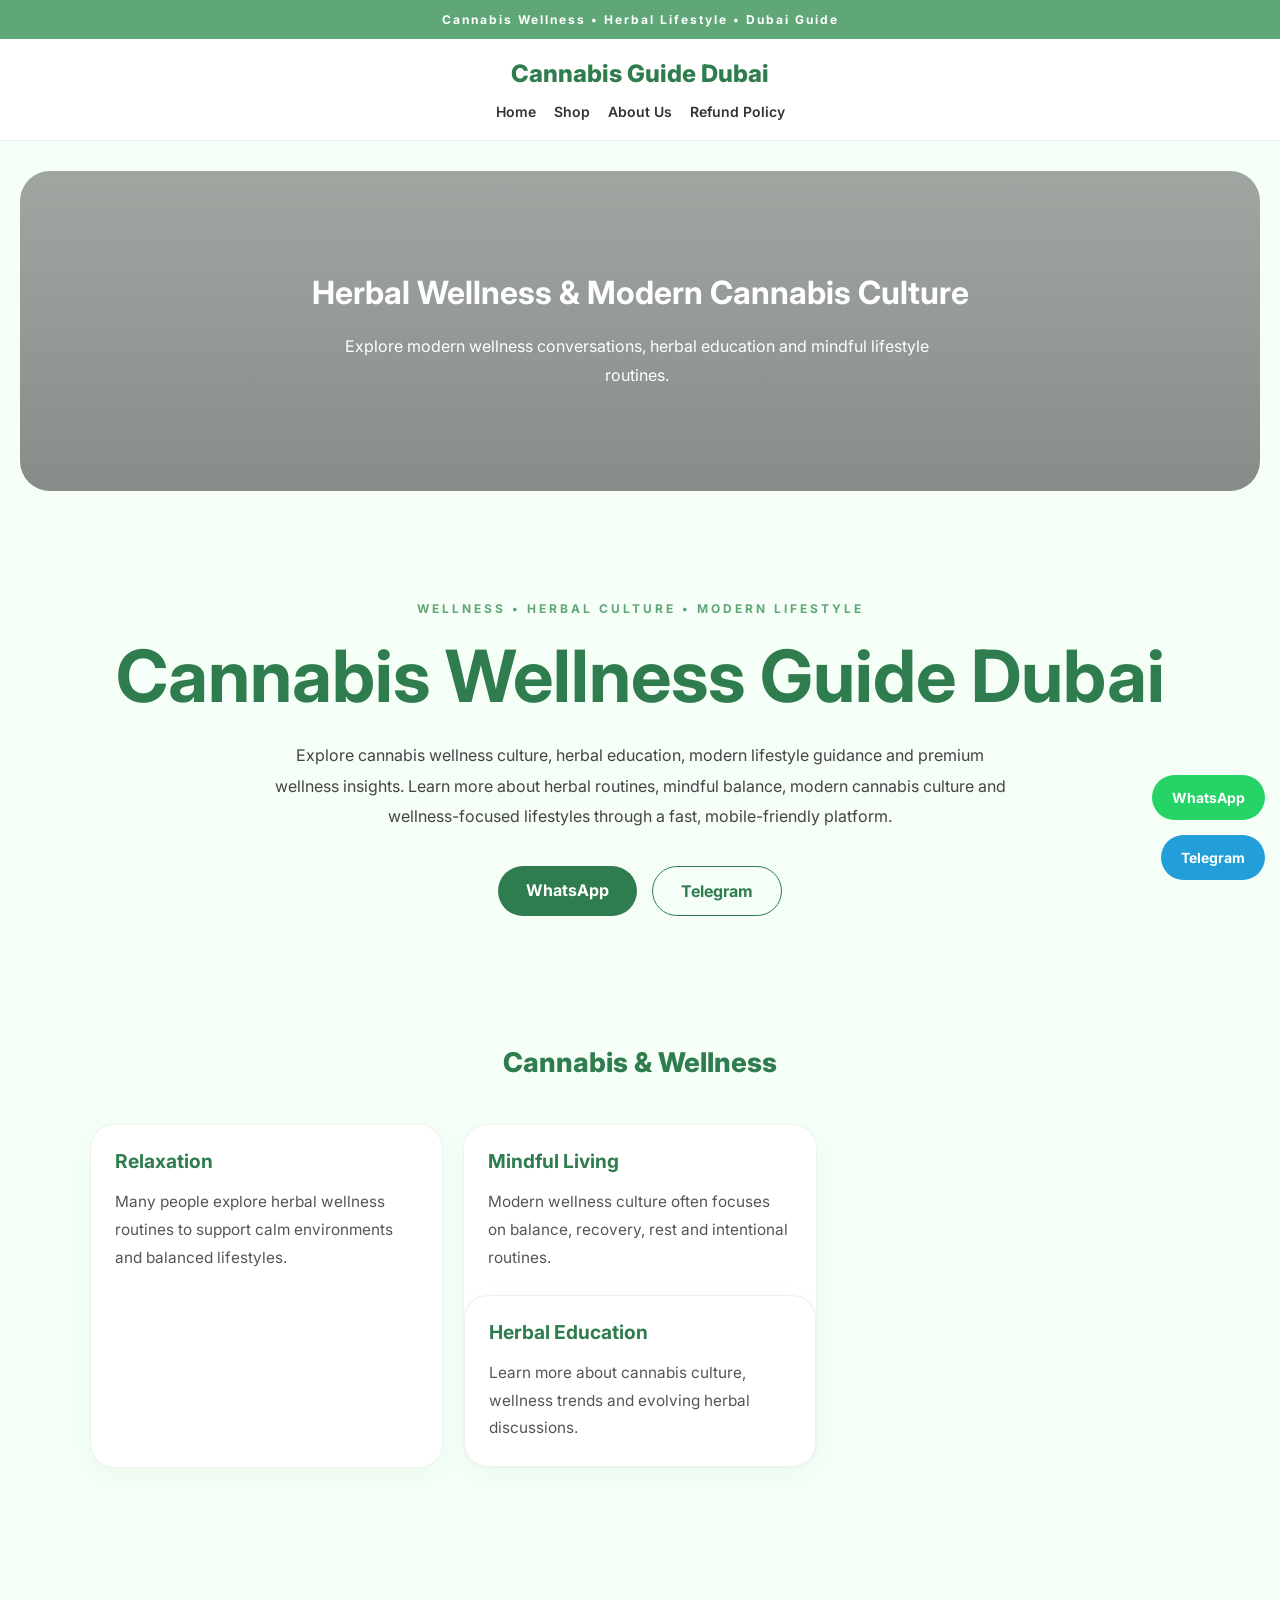
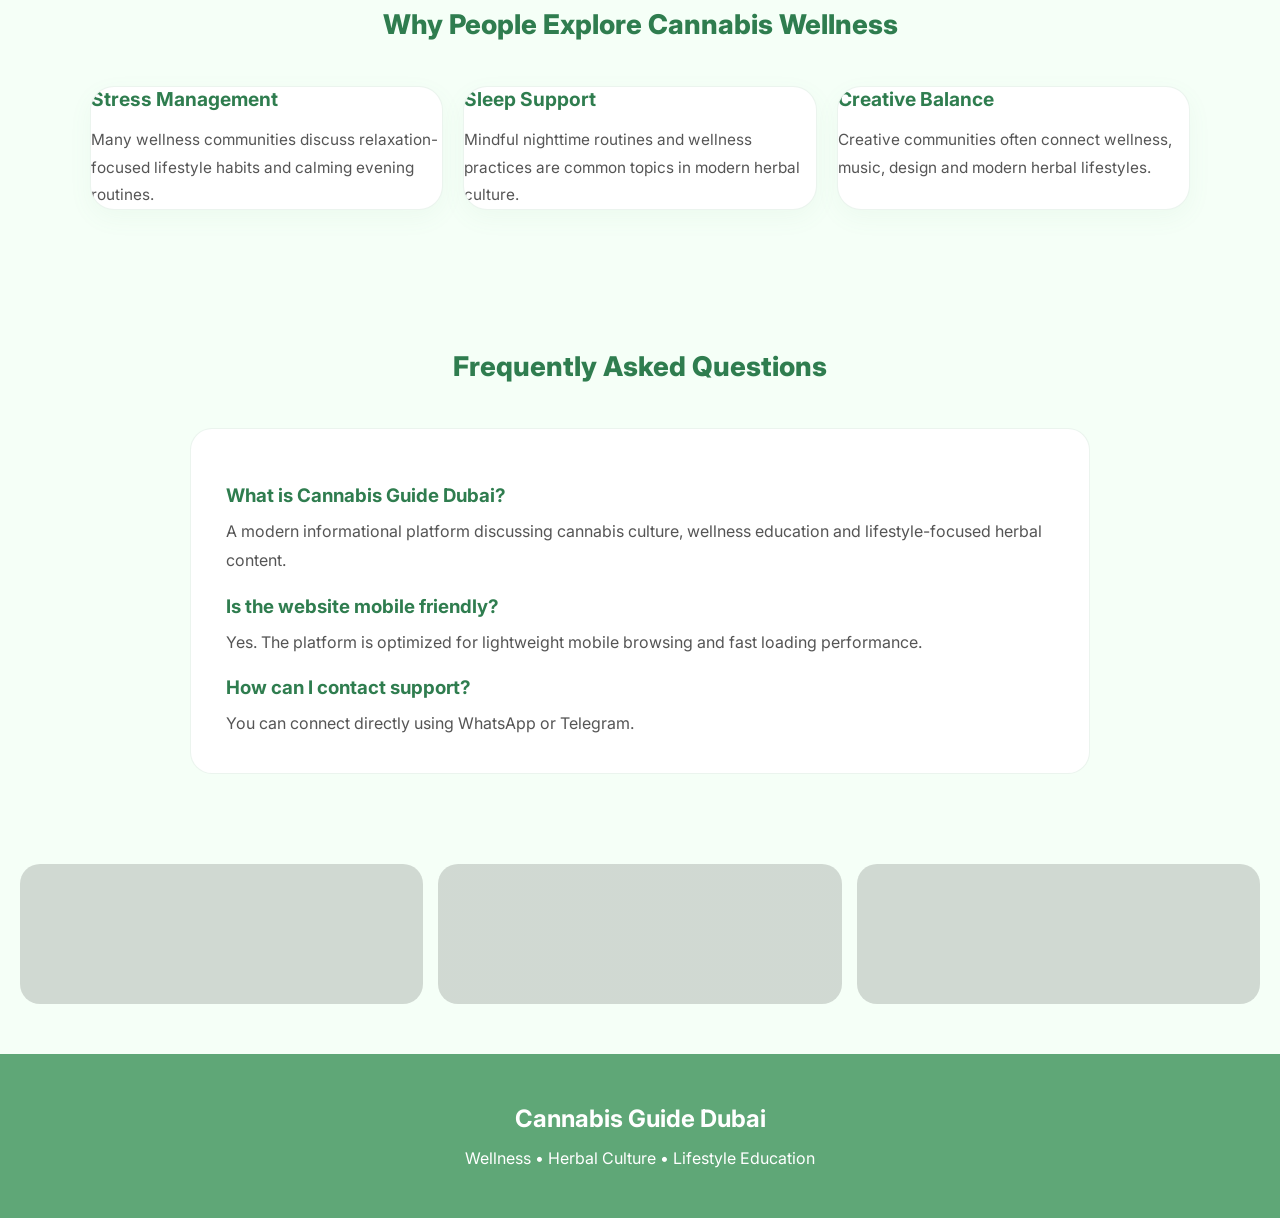
==== index.html @ 2d3cd924 "Update index.html" ====
<!DOCTYPE html>
<html lang="en">
<head>

<meta charset="UTF-8"/>
<meta name="viewport" content="width=device-width, initial-scale=1.0"/>

<title>Cannabis Guide Dubai</title>

<link rel="stylesheet" href="style.css"/>

<link rel="preconnect" href="https://fonts.googleapis.com">
<link rel="preconnect" href="https://fonts.gstatic.com" crossorigin>

<link href="https://fonts.googleapis.com/css2?family=Inter:wght@300;400;500;600;700;800&display=swap" rel="stylesheet">

</head>

<body>

<!-- TOPBAR -->

<div class="topbar">

Cannabis Wellness • Herbal Lifestyle • Dubai Guide

</div>

<!-- NAVBAR -->

<header class="navbar">

<div class="logo">

Cannabis Guide Dubai

</div>

<nav>

<a href="index.html">Home</a>
<a href="shop.html">Shop</a>
<a href="about.html">About Us</a>
<a href="refund-policy.html">Refund Policy</a>

</nav>

</header>
<section class="image-banner">

  <div class="image-overlay">

    <h2>

      Herbal Wellness & Modern Cannabis Culture

    </h2>

    <p>

      Explore modern wellness conversations,
      herbal education and mindful lifestyle routines.

    </p>

  </div>

</section>
<!-- HERO -->

<section class="hero">

<div class="hero-content">

<p class="mini-title">

WELLNESS • HERBAL CULTURE • MODERN LIFESTYLE

</p>

<h1>

Cannabis Wellness Guide Dubai

</h1>

<p class="hero-description">

Explore cannabis wellness culture, herbal education,
modern lifestyle guidance and premium wellness insights.

Learn more about herbal routines, mindful balance,
modern cannabis culture and wellness-focused lifestyles
through a fast, mobile-friendly platform.

</p>

<div class="hero-buttons">

<a href="https://wa.me/923358752152"
target="_blank"
class="primary-btn">

WhatsApp

</a>

<a href="https://t.me/Jonnyshot"
target="_blank"
class="secondary-btn">

Telegram

</a>

</div>

</div>

</section>

<!-- WELLNESS SECTION -->

<section>

<div class="section-title">

Cannabis & Wellness

</div>

<div class="card-grid">

<div class="info-card">

  <div class="card-image"></div>

  <div class="info-card-content">

    <h3>Relaxation</h3>

    <p>
      Many people explore herbal wellness routines
      to support calm environments and balanced lifestyles.
    </p>

  </div>

</div>

<div class="info-card">
  
  <div class="card-image"></div>

  <div class="info-card-content">
    
   <h3>Mindful Living</h3>

<p>

Modern wellness culture often focuses on balance,
recovery, rest and intentional routines.

</p>

</div>

<div class="info-card">
  
  <div class="card-image"></div>

  <div class="info-card-content">
    
<h3>Herbal Education</h3>

<p>

Learn more about cannabis culture,
wellness trends and evolving herbal discussions.

</p>

</div>

</div>

</section>

<!-- BENEFITS -->

<section>

<div class="section-title">

Why People Explore Cannabis Wellness

</div>

<div class="card-grid">

<div class="info-card">

<h3>Stress Management</h3>

<p>

Many wellness communities discuss relaxation-focused
lifestyle habits and calming evening routines.

</p>

</div>

<div class="info-card">

<h3>Sleep Support</h3>

<p>

Mindful nighttime routines and wellness practices
are common topics in modern herbal culture.

</p>

</div>

<div class="info-card">

<h3>Creative Balance</h3>

<p>

Creative communities often connect wellness,
music, design and modern herbal lifestyles.

</p>

</div>

</div>

</section>

<!-- FAQ -->

<section>

<div class="section-title">

Frequently Asked Questions

</div>

<div class="faq-box">

<h3>What is Cannabis Guide Dubai?</h3>

<p>

A modern informational platform discussing cannabis culture,
wellness education and lifestyle-focused herbal content.

</p>

<h3>Is the website mobile friendly?</h3>

<p>

Yes. The platform is optimized for lightweight mobile browsing
and fast loading performance.

</p>

<h3>How can I contact support?</h3>

<p>

You can connect directly using WhatsApp or Telegram.

</p>

</div>

</section>
  
<section class="mini-gallery">

  <div class="gallery-img"></div>

  <div class="gallery-img"></div>

  <div class="gallery-img"></div>

</section>
  
<!-- FOOTER -->

<footer>

<h2>

Cannabis Guide Dubai

</h2>

<p>

Wellness • Herbal Culture • Lifestyle Education

</p>

</footer>

<!-- FLOATING BUTTONS -->

<a href="https://wa.me/92338752152"
target="_blank"
class="floating-btn whatsapp-float">

WhatsApp

</a>

<a href="https://t.me/Jonnyshot"
target="_blank"
class="floating-btn telegram-float">

Telegram

</a>

<script src="script.js"></script>

</body>
</html>
---- style.css ----
*{
margin:0;
padding:0;
box-sizing:border-box;
}

body{
background:#f5fff7;
color:#1e1e1e;
font-family:'Inter',sans-serif;
overflow-x:hidden;
}

html{
scroll-behavior:smooth;
}

.topbar{
text-align:center;
padding:12px;
background:#5fa777;
color:#fff;
font-size:12px;
font-weight:700;
letter-spacing:2px;
}

.navbar{
width:100%;
display:flex;
flex-direction:column;
justify-content:center;
align-items:center;
gap:15px;
padding:20px;
background:#ffffffee;
position:sticky;
top:0;
z-index:999;
backdrop-filter:blur(10px);
border-bottom:1px solid rgba(95,167,119,0.15);
}

.logo{
font-size:1.5rem;
font-weight:800;
color:#2f7d4f;
}

nav{
display:flex;
gap:18px;
flex-wrap:wrap;
justify-content:center;
}

nav a{
text-decoration:none;
color:#333;
font-size:14px;
font-weight:600;
}

.hero{
padding:80px 20px 60px;
text-align:center;
background:
linear-gradient(rgba(245,255,247,0.85),rgba(245,255,247,0.92)),
url('https://images.unsplash.com/photo-1603909223429-69bb7101f420?q=80&w=1200&auto=format&fit=crop')
  center/cover no-repeat;
}

.mini-title{
color:#5fa777;
font-size:12px;
letter-spacing:3px;
margin-bottom:20px;
font-weight:700;
}

.hero h1{
font-size:3rem;
line-height:1.1;
margin-bottom:25px;
color:#2f7d4f;
}

.hero-description{
max-width:750px;
margin:auto;
line-height:1.9;
font-size:1rem;
color:#444;
margin-bottom:35px;
}

.hero-buttons{
display:flex;
justify-content:center;
gap:15px;
flex-wrap:wrap;
}

.primary-btn{
background:#2f7d4f;
color:#fff;
padding:14px 28px;
border-radius:50px;
text-decoration:none;
font-weight:700;
}

.secondary-btn{
border:1px solid #2f7d4f;
color:#2f7d4f;
padding:14px 28px;
border-radius:50px;
text-decoration:none;
font-weight:700;
}

section{
padding:70px 20px;
}

.section-title{
text-align:center;
font-size:1.7rem;
margin-bottom:45px;
color:#2f7d4f;
font-weight:800;
}

.card-grid{
display:grid;
grid-template-columns:1fr;
gap:20px;
max-width:1100px;
margin:auto;
}

.info-card{

  background:#fff;

  border-radius:24px;

  overflow:hidden;

  border:1px solid rgba(95,167,119,0.12);

  box-shadow:
    0 8px 25px rgba(95,167,119,0.06);

  display:flex;

  flex-direction:column;

  height:100%;

}.info-card-content{

  padding:24px;

  display:flex;

  flex-direction:column;

  flex:1;

}

.info-card h3{

  margin-bottom:14px;

  color:#2f7d4f;

  font-size:1.2rem;

  line-height:1.3;

}

.info-card p{

  line-height:1.8;

  color:#555;

  font-size:0.96rem;

}

}

.info-card h3{
margin-bottom:15px;
color:#2f7d4f;
}

.info-card p{
line-height:1.8;
color:#555;
}

.faq-box{
max-width:900px;
margin:auto;
background:#fff;
padding:35px;
border-radius:22px;
border:1px solid rgba(95,167,119,0.12);
}

.faq-box h3{
margin-top:20px;
margin-bottom:10px;
color:#2f7d4f;
}

.faq-box p{
line-height:1.8;
color:#555;
}

.page-section{
padding:80px 20px;
max-width:900px;
margin:auto;
}

.page-section h1{
margin-bottom:30px;
color:#2f7d4f;
}

.page-section p{
line-height:1.9;
color:#444;
}

footer{
text-align:center;
padding:50px 20px;
background:#5fa777;
margin-top:30px;
}

footer h2{
color:#fff;
margin-bottom:15px;
}

footer p{
color:#fff;
}

.floating-btn{
position:fixed;
right:15px;
padding:14px 20px;
border-radius:50px;
text-decoration:none;
font-weight:700;
color:#fff;
z-index:9999;
font-size:14px;
}

.whatsapp-float{
bottom:80px;
background:#25D366;
}

.telegram-float{
bottom:20px;
background:#229ED9;
}

@media(min-width:768px){

  .card-grid{

    grid-template-columns:
    repeat(3,minmax(0,1fr));

  }

  .hero h1{

    font-size:4.5rem;

  }


}.image-banner{

  height:320px;

  margin:30px 20px;

  border-radius:30px;

  overflow:hidden;

  display:flex;

  justify-content:center;

  align-items:center;

  text-align:center;

  background:
    linear-gradient(rgba(0,0,0,0.35),rgba(0,0,0,0.45)),
    url('https://images.unsplash.com/photo-1603909594094-6d1d4f5f7e4a?q=80&w=1400&auto=format&fit=crop')
    center/cover no-repeat;

}

.image-overlay{

  padding:30px;

  color:#fff;

}

.image-overlay h2{

  font-size:2rem;

  margin-bottom:20px;

}

.image-overlay p{

  max-width:650px;

  line-height:1.8;

.card-image{

  height:190px;

  width:100%;

  background:
    linear-gradient(rgba(0,0,0,0.1),rgba(0,0,0,0.15)),
    url('https://images.unsplash.com/photo-1603985529862-9d7d8f2f2c74?q=80&w=1200&auto=format&fit=crop')
    center center/cover no-repeat;

}

}.mini-gallery{

  display:grid;

  grid-template-columns:1fr 1fr 1fr;

  gap:15px;

  padding:20px;

}

.gallery-img{

  height:140px;

  border-radius:20px;

  background:
    linear-gradient(rgba(0,0,0,0.15),rgba(0,0,0,0.15)),
    url('https://images.unsplash.com/photo-1603909223429-69bb7101f420?q=80&w=1200&auto=format&fit=crop')
    center/cover no-repeat;

}
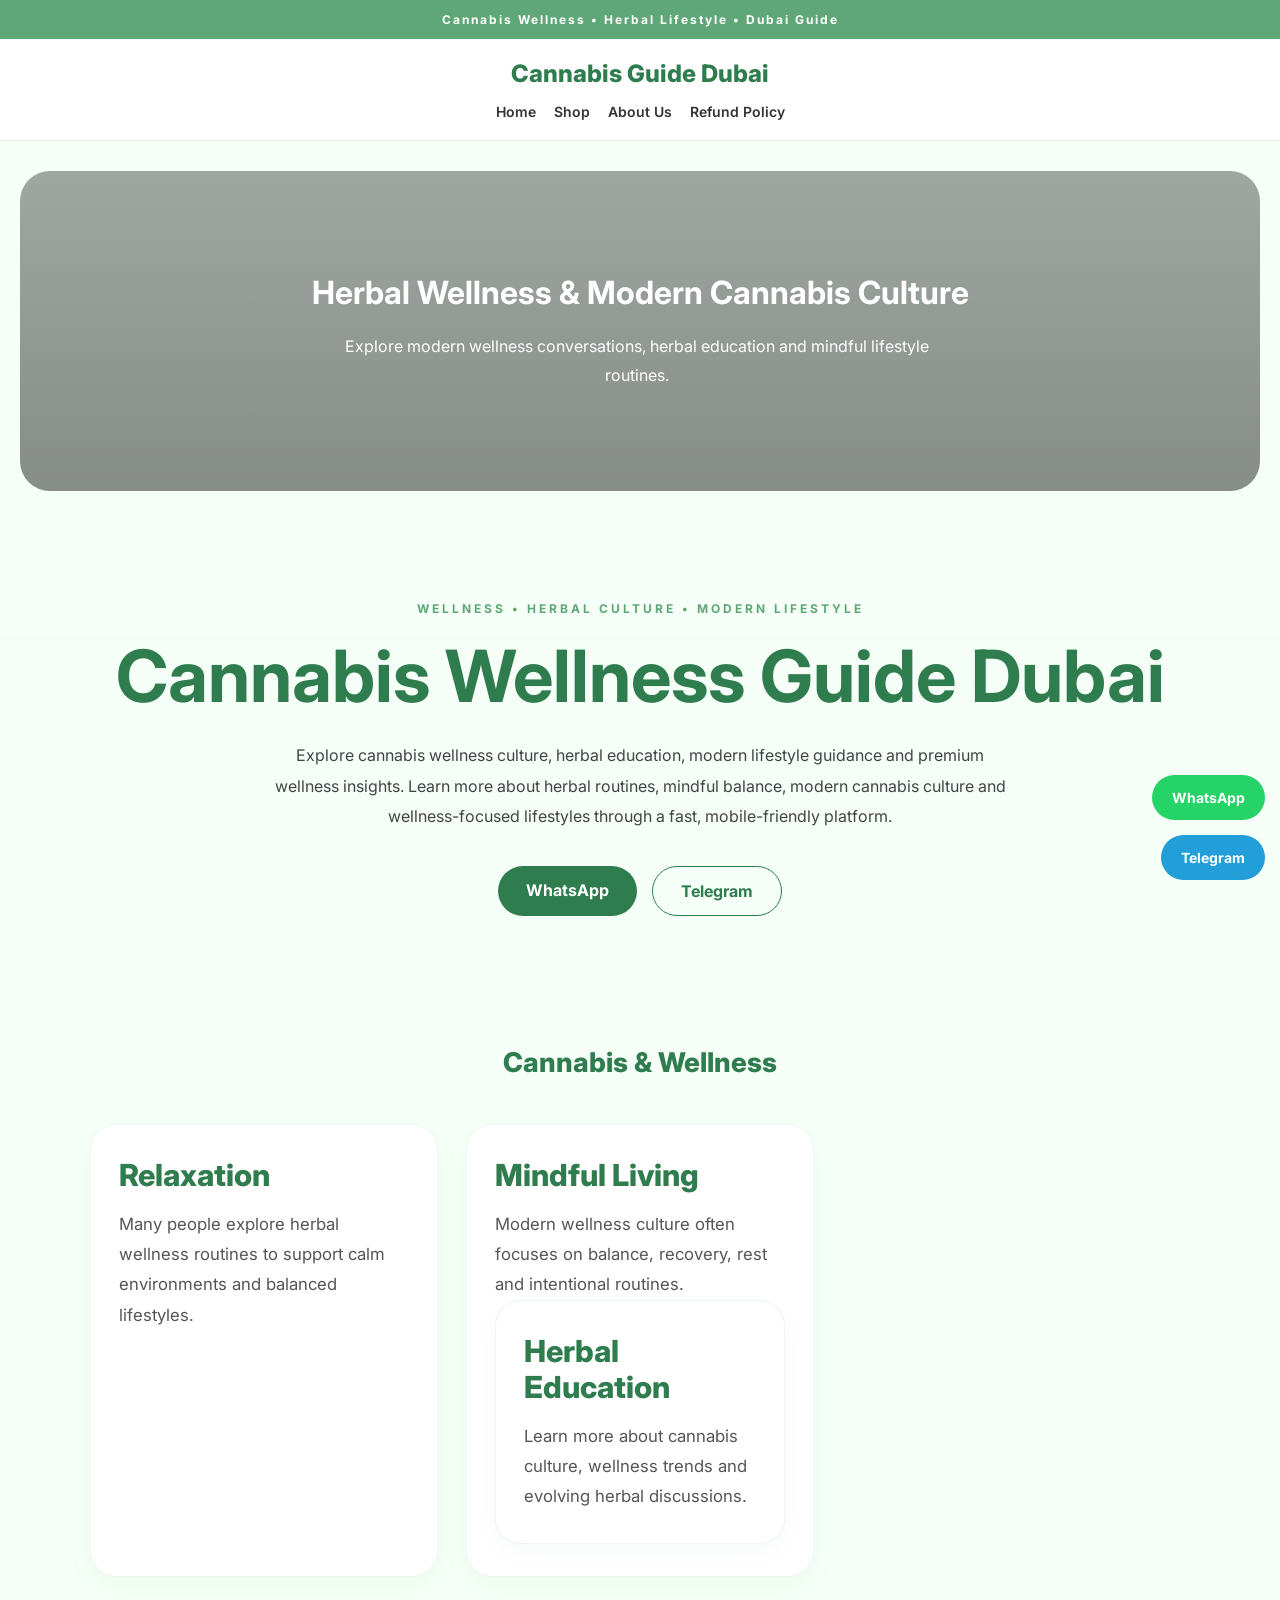
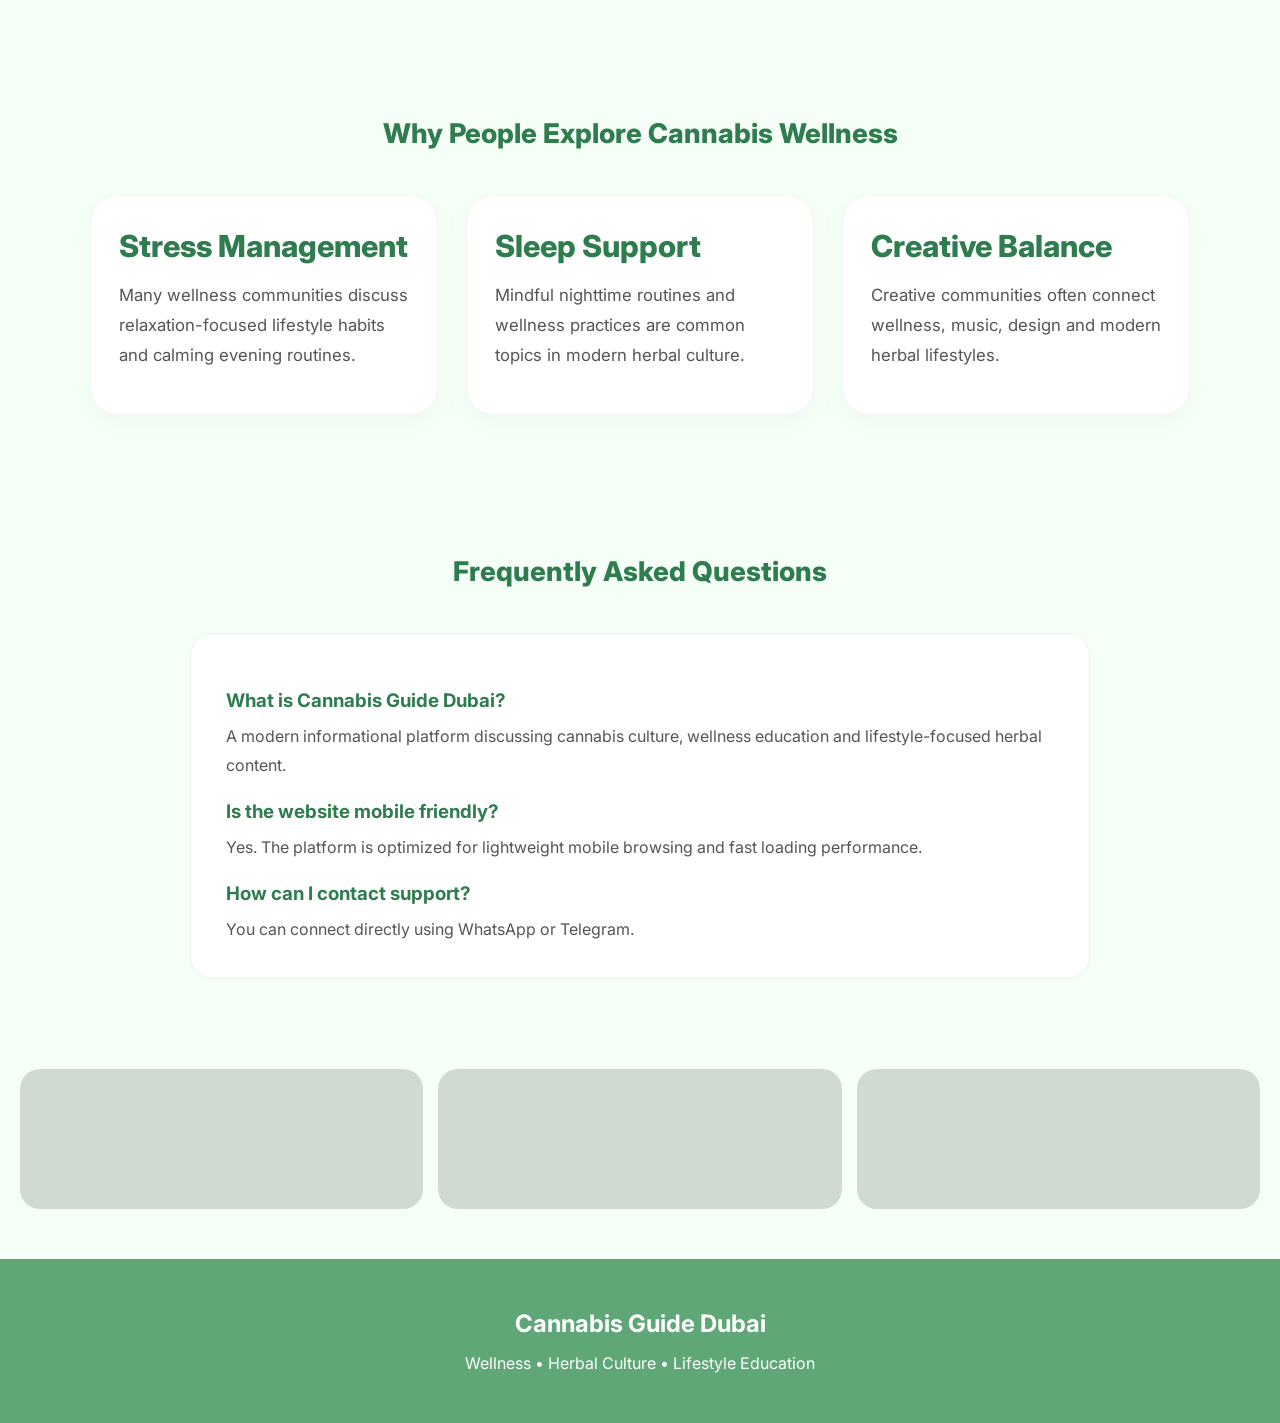
==== commit c3e5dac3: "Update index.html" ====
--- a/index.html
+++ b/index.html
@@ -158,8 +158,8 @@
 
 <p>
 
-Modern wellness culture often focuses on balance,
-recovery, rest and intentional routines.
+     Modern wellness culture often focuses on balance,
+     recovery, rest and intentional routines.
 
 </p>
 
@@ -171,12 +171,12 @@
 
   <div class="info-card-content">
     
-<h3>Herbal Education</h3>
-
-<p>
-
-Learn more about cannabis culture,
-wellness trends and evolving herbal discussions.
+   <h3>Herbal Education</h3>
+
+<p>
+
+     Learn more about cannabis culture,
+     wellness trends and evolving herbal discussions.
 
 </p>
 
@@ -313,7 +313,7 @@
 
 <!-- FLOATING BUTTONS -->
 
-<a href="https://wa.me/92338752152"
+<a href="https://wa.me/923358752152"
 target="_blank"
 class="floating-btn whatsapp-float">
 
--- a/style.css
+++ b/style.css
@@ -132,65 +132,63 @@
 }
 
 .card-grid{
-display:grid;
-grid-template-columns:1fr;
-gap:20px;
-max-width:1100px;
-margin:auto;
+
+  display:grid;
+
+  gap:28px;
+
+  max-width:1100px;
+
+  margin:auto;
+
 }
 
 .info-card{
 
-  background:#fff;
-
-  border-radius:24px;
+  background:#ffffff;
+
+  border-radius:26px;
+
+  border:1px solid rgba(95,167,119,0.10);
+
+  box-shadow:
+    0 8px 24px rgba(95,167,119,0.05);
 
   overflow:hidden;
 
-  border:1px solid rgba(95,167,119,0.12);
-
-  box-shadow:
-    0 8px 25px rgba(95,167,119,0.06);
+  padding:32px 28px;
 
   display:flex;
 
   flex-direction:column;
 
-  height:100%;
-
-}.info-card-content{
-
-  padding:24px;
-
-  display:flex;
-
-  flex-direction:column;
-
-  flex:1;
-
+  justify-content:flex-start;
+  
+  min-height:220px;
+  
 }
 
 .info-card h3{
 
-  margin-bottom:14px;
-
   color:#2f7d4f;
 
-  font-size:1.2rem;
-
-  line-height:1.3;
+  font-size:1.9rem;
+
+  line-height:1.2;
+
+  margin-bottom:18px;
+
+  font-weight:800;
 
 }
 
 .info-card p{
 
+  color:#555;
+
   line-height:1.8;
 
-  color:#555;
-
-  font-size:0.96rem;
-
-}
+  font-size:1.05rem;
 
 }
 
@@ -377,4 +375,58 @@
     url('https://images.unsplash.com/photo-1603909223429-69bb7101f420?q=80&w=1200&auto=format&fit=crop')
     center/cover no-repeat;
 
-}
+}@media(max-width:768px){
+
+  .info-card{
+
+    padding:28px 24px;
+
+  }
+
+  .info-card h3{
+
+    font-size:1.55rem;
+
+  }
+
+  .info-card p{
+
+    font-size:1rem;
+
+  }
+
+}.shop-image{
+
+  height:220px;
+
+  width:100%;
+
+  border-radius:18px;
+
+  margin-bottom:22px;
+
+  background-size:cover;
+
+  background-position:center;
+
+}.flowers-img{
+
+  background-image:
+  url('assets/products/flowers.jpg');
+
+}.hashish-img{
+
+  background-image:
+  url('assets/products/hashish.jpg');
+
+}.oils-img{
+
+  background-image:
+  url('assets/products/oils.jpg');
+
+}.vapes-img{
+
+  background-image:
+  url('assets/products/vapes.jpg');
+
+}
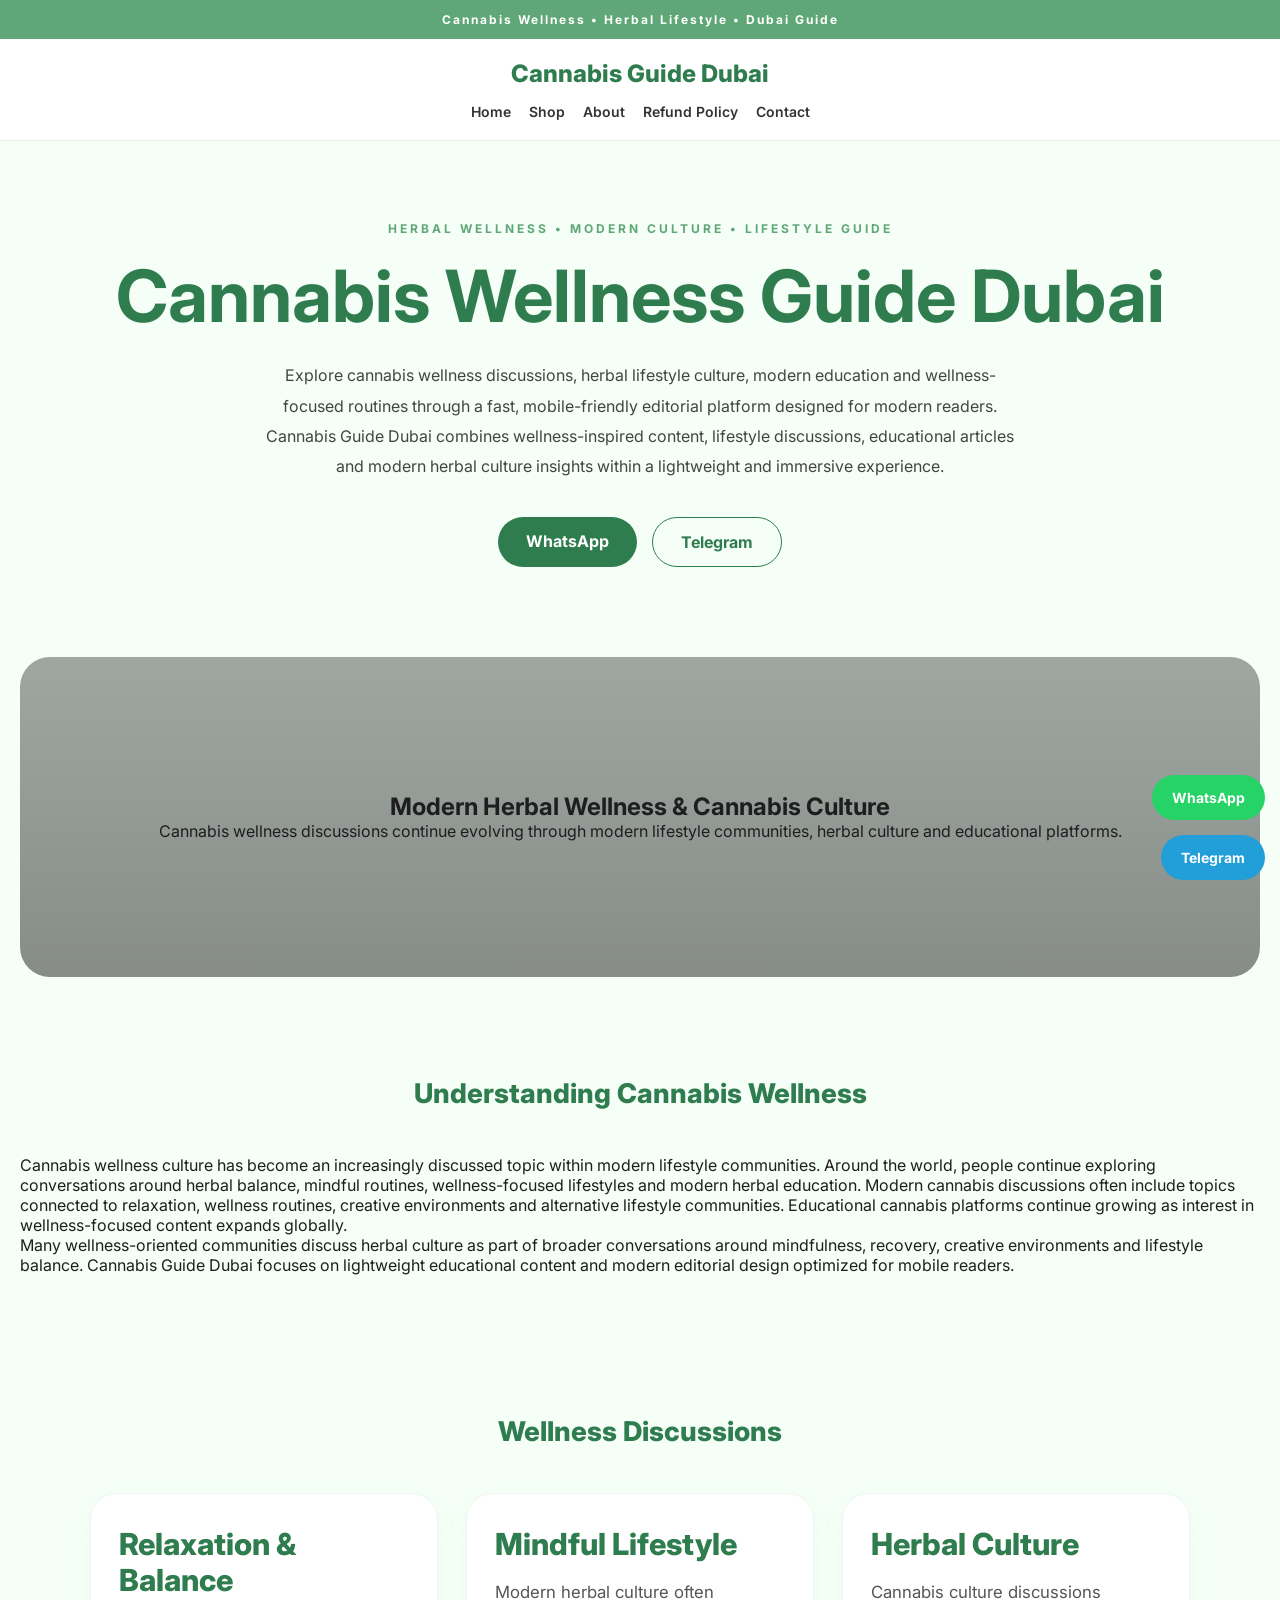
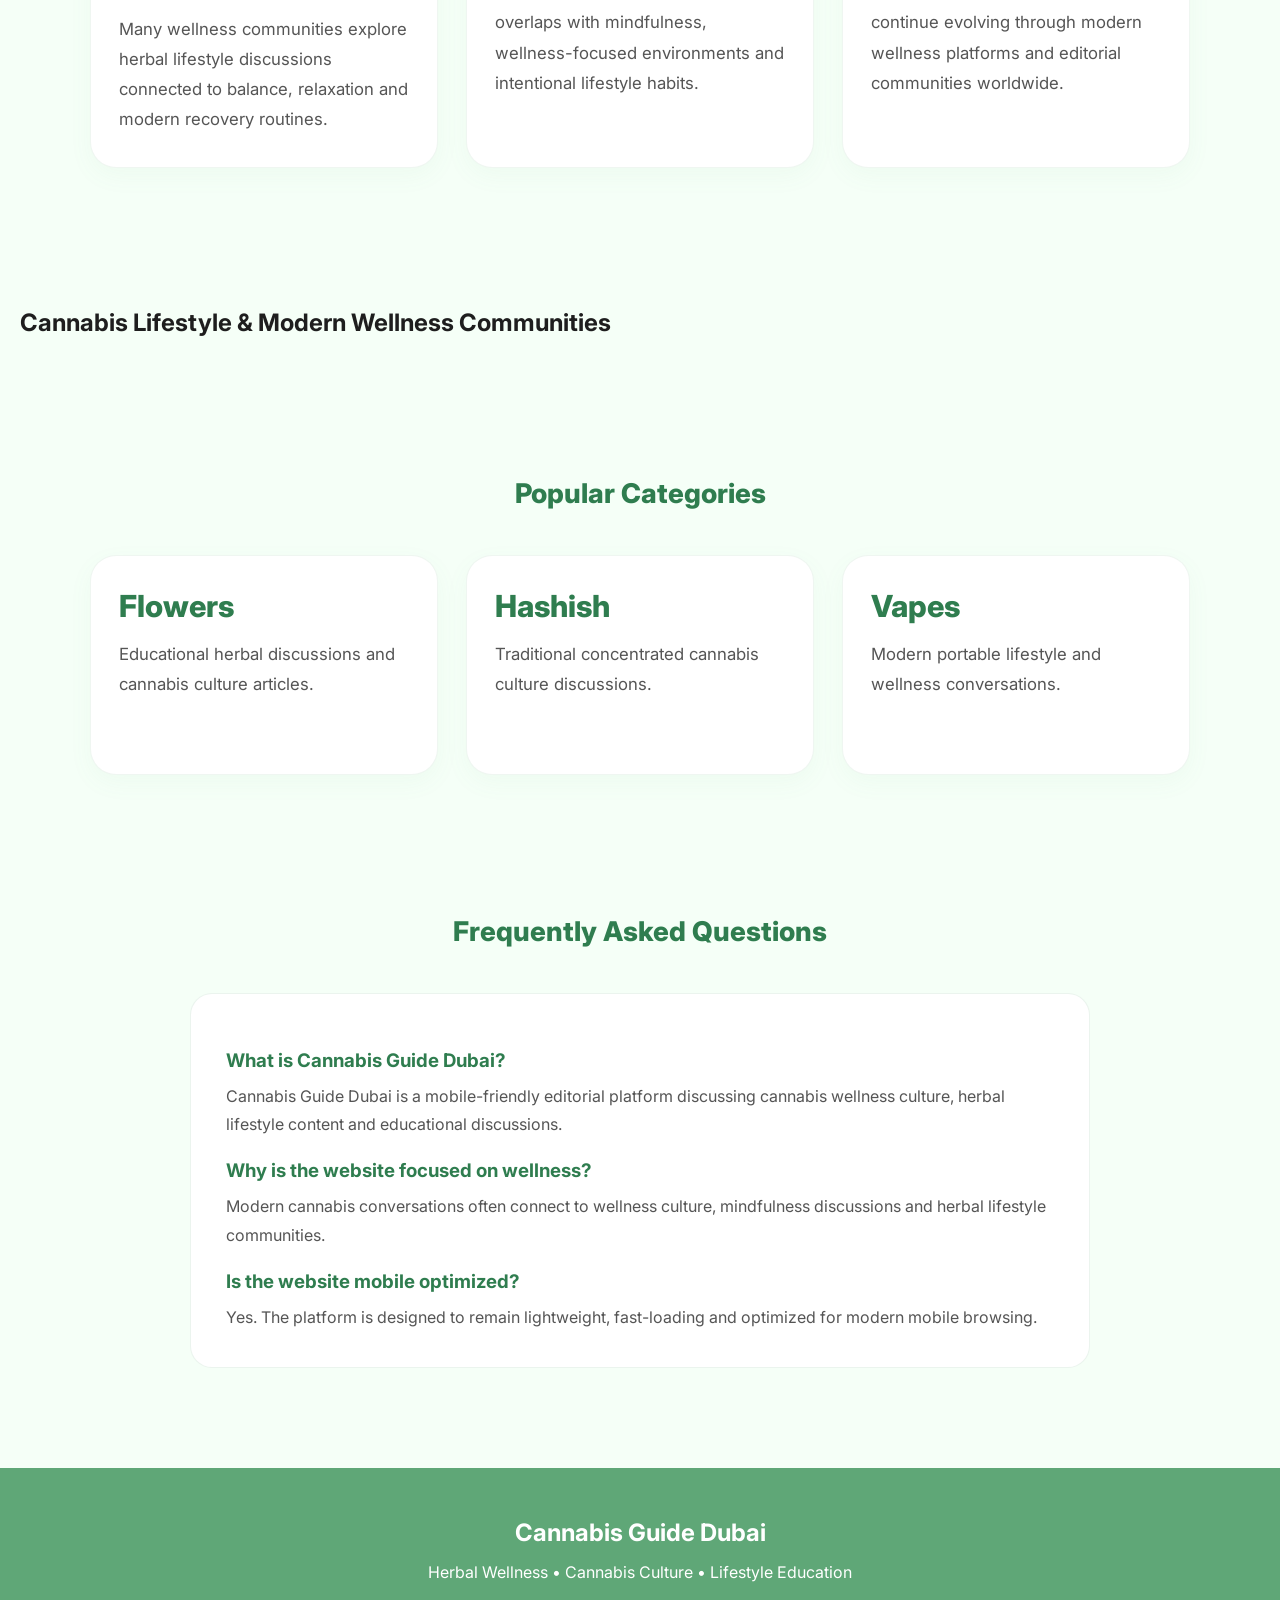
==== commit 06be6272: "Update index.html" ====
--- a/index.html
+++ b/index.html
@@ -38,34 +38,16 @@
 
 <nav>
 
-<a href="index.html">Home</a>
-<a href="shop.html">Shop</a>
-<a href="about.html">About Us</a>
-<a href="refund-policy.html">Refund Policy</a>
+<a href="#">Home</a>
+<a href="#">Shop</a>
+<a href="#">About</a>
+<a href="#">Refund Policy</a>
+<a href="#">Contact</a>
 
 </nav>
 
 </header>
-<section class="image-banner">
-
-  <div class="image-overlay">
-
-    <h2>
-
-      Herbal Wellness & Modern Cannabis Culture
-
-    </h2>
-
-    <p>
-
-      Explore modern wellness conversations,
-      herbal education and mindful lifestyle routines.
-
-    </p>
-
-  </div>
-
-</section>
+
 <!-- HERO -->
 
 <section class="hero">
@@ -74,7 +56,7 @@
 
 <p class="mini-title">
 
-WELLNESS • HERBAL CULTURE • MODERN LIFESTYLE
+HERBAL WELLNESS • MODERN CULTURE • LIFESTYLE GUIDE
 
 </p>
 
@@ -86,18 +68,19 @@
 
 <p class="hero-description">
 
-Explore cannabis wellness culture, herbal education,
-modern lifestyle guidance and premium wellness insights.
-
-Learn more about herbal routines, mindful balance,
-modern cannabis culture and wellness-focused lifestyles
-through a fast, mobile-friendly platform.
+Explore cannabis wellness discussions, herbal lifestyle culture,
+modern education and wellness-focused routines through a fast,
+mobile-friendly editorial platform designed for modern readers.
+
+Cannabis Guide Dubai combines wellness-inspired content,
+lifestyle discussions, educational articles and modern herbal
+culture insights within a lightweight and immersive experience.
 
 </p>
 
 <div class="hero-buttons">
 
-<a href="https://wa.me/923358752152"
+<a href="https://wa.me/923184252676"
 target="_blank"
 class="primary-btn">
 
@@ -119,13 +102,76 @@
 
 </section>
 
-<!-- WELLNESS SECTION -->
+<!-- IMAGE BANNER -->
+
+<section class="image-banner">
+
+<div class="banner-overlay">
+
+<h2>
+
+Modern Herbal Wellness & Cannabis Culture
+
+</h2>
+
+<p>
+
+Cannabis wellness discussions continue evolving through
+modern lifestyle communities, herbal culture and educational platforms.
+
+</p>
+
+</div>
+
+</section>
+
+<!-- ARTICLE SECTION -->
+
+<section class="article-section">
+
+<div class="section-title">
+
+Understanding Cannabis Wellness
+
+</div>
+
+<div class="article-content">
+
+<p>
+
+Cannabis wellness culture has become an increasingly discussed
+topic within modern lifestyle communities. Around the world,
+people continue exploring conversations around herbal balance,
+mindful routines, wellness-focused lifestyles and modern herbal education.
+
+Modern cannabis discussions often include topics connected to
+relaxation, wellness routines, creative environments and
+alternative lifestyle communities. Educational cannabis platforms
+continue growing as interest in wellness-focused content expands globally.
+
+</p>
+
+<p>
+
+Many wellness-oriented communities discuss herbal culture as part
+of broader conversations around mindfulness, recovery,
+creative environments and lifestyle balance. Cannabis Guide Dubai
+focuses on lightweight educational content and modern editorial design
+optimized for mobile readers.
+
+</p>
+
+</div>
+
+</section>
+
+<!-- WELLNESS GRID -->
 
 <section>
 
 <div class="section-title">
 
-Cannabis & Wellness
+Wellness Discussions
 
 </div>
 
@@ -133,66 +179,88 @@
 
 <div class="info-card">
 
-  <div class="card-image"></div>
-
-  <div class="info-card-content">
-
-    <h3>Relaxation</h3>
-
-    <p>
-      Many people explore herbal wellness routines
-      to support calm environments and balanced lifestyles.
-    </p>
-
-  </div>
-
-</div>
-
-<div class="info-card">
-  
-  <div class="card-image"></div>
-
-  <div class="info-card-content">
-    
-   <h3>Mindful Living</h3>
-
-<p>
-
-     Modern wellness culture often focuses on balance,
-     recovery, rest and intentional routines.
-
-</p>
-
-</div>
-
-<div class="info-card">
-  
-  <div class="card-image"></div>
-
-  <div class="info-card-content">
-    
-   <h3>Herbal Education</h3>
-
-<p>
-
-     Learn more about cannabis culture,
-     wellness trends and evolving herbal discussions.
-
-</p>
-
-</div>
-
-</div>
-
-</section>
-
-<!-- BENEFITS -->
+<div class="card-image flowers-img"></div>
+
+<div class="info-content">
+
+<h3>Relaxation & Balance</h3>
+
+<p>
+
+Many wellness communities explore herbal lifestyle discussions
+connected to balance, relaxation and modern recovery routines.
+
+</p>
+
+</div>
+
+</div>
+
+<div class="info-card">
+
+<div class="card-image oils-img"></div>
+
+<div class="info-content">
+
+<h3>Mindful Lifestyle</h3>
+
+<p>
+
+Modern herbal culture often overlaps with mindfulness,
+wellness-focused environments and intentional lifestyle habits.
+
+</p>
+
+</div>
+
+</div>
+
+<div class="info-card">
+
+<div class="card-image hashish-img"></div>
+
+<div class="info-content">
+
+<h3>Herbal Culture</h3>
+
+<p>
+
+Cannabis culture discussions continue evolving through
+modern wellness platforms and editorial communities worldwide.
+
+</p>
+
+</div>
+
+</div>
+
+</div>
+
+</section>
+
+<!-- FULL WIDTH IMAGE -->
+
+<section class="full-image-section">
+
+<div class="full-overlay">
+
+<h2>
+
+Cannabis Lifestyle & Modern Wellness Communities
+
+</h2>
+
+</div>
+
+</section>
+
+<!-- SHOP -->
 
 <section>
 
 <div class="section-title">
 
-Why People Explore Cannabis Wellness
+Popular Categories
 
 </div>
 
@@ -200,40 +268,55 @@
 
 <div class="info-card">
 
-<h3>Stress Management</h3>
-
-<p>
-
-Many wellness communities discuss relaxation-focused
-lifestyle habits and calming evening routines.
-
-</p>
-
-</div>
-
-<div class="info-card">
-
-<h3>Sleep Support</h3>
-
-<p>
-
-Mindful nighttime routines and wellness practices
-are common topics in modern herbal culture.
-
-</p>
-
-</div>
-
-<div class="info-card">
-
-<h3>Creative Balance</h3>
-
-<p>
-
-Creative communities often connect wellness,
-music, design and modern herbal lifestyles.
-
-</p>
+<div class="card-image flowers-img"></div>
+
+<div class="info-content">
+
+<h3>Flowers</h3>
+
+<p>
+
+Educational herbal discussions and cannabis culture articles.
+
+</p>
+
+</div>
+
+</div>
+
+<div class="info-card">
+
+<div class="card-image hashish-img"></div>
+
+<div class="info-content">
+
+<h3>Hashish</h3>
+
+<p>
+
+Traditional concentrated cannabis culture discussions.
+
+</p>
+
+</div>
+
+</div>
+
+<div class="info-card">
+
+<div class="card-image vapes-img"></div>
+
+<div class="info-content">
+
+<h3>Vapes</h3>
+
+<p>
+
+Modern portable lifestyle and wellness conversations.
+
+</p>
+
+</div>
 
 </div>
 
@@ -243,7 +326,7 @@
 
 <!-- FAQ -->
 
-<section>
+<section class="faq-section">
 
 <div class="section-title">
 
@@ -253,46 +336,49 @@
 
 <div class="faq-box">
 
-<h3>What is Cannabis Guide Dubai?</h3>
-
-<p>
-
-A modern informational platform discussing cannabis culture,
-wellness education and lifestyle-focused herbal content.
-
-</p>
-
-<h3>Is the website mobile friendly?</h3>
-
-<p>
-
-Yes. The platform is optimized for lightweight mobile browsing
-and fast loading performance.
-
-</p>
-
-<h3>How can I contact support?</h3>
-
-<p>
-
-You can connect directly using WhatsApp or Telegram.
-
-</p>
-
-</div>
-
-</section>
-  
-<section class="mini-gallery">
-
-  <div class="gallery-img"></div>
-
-  <div class="gallery-img"></div>
-
-  <div class="gallery-img"></div>
-
-</section>
-  
+<h3>
+
+What is Cannabis Guide Dubai?
+
+</h3>
+
+<p>
+
+Cannabis Guide Dubai is a mobile-friendly editorial platform discussing
+cannabis wellness culture, herbal lifestyle content and educational discussions.
+
+</p>
+
+<h3>
+
+Why is the website focused on wellness?
+
+</h3>
+
+<p>
+
+Modern cannabis conversations often connect to wellness culture,
+mindfulness discussions and herbal lifestyle communities.
+
+</p>
+
+<h3>
+
+Is the website mobile optimized?
+
+</h3>
+
+<p>
+
+Yes. The platform is designed to remain lightweight,
+fast-loading and optimized for modern mobile browsing.
+
+</p>
+
+</div>
+
+</section>
+
 <!-- FOOTER -->
 
 <footer>
@@ -305,7 +391,7 @@
 
 <p>
 
-Wellness • Herbal Culture • Lifestyle Education
+Herbal Wellness • Cannabis Culture • Lifestyle Education
 
 </p>
 
@@ -313,7 +399,7 @@
 
 <!-- FLOATING BUTTONS -->
 
-<a href="https://wa.me/923358752152"
+<a href="https://wa.me/923184252676"
 target="_blank"
 class="floating-btn whatsapp-float">
 
--- a/style.css
+++ b/style.css
@@ -409,24 +409,234 @@
 
   background-position:center;
 
-}.flowers-img{
-
-  background-image:
-  url('assets/products/flowers.jpg');
-
-}.hashish-img{
-
-  background-image:
-  url('assets/products/hashish.jpg');
-
-}.oils-img{
-
-  background-image:
-  url('assets/products/oils.jpg');
-
-}.vapes-img{
-
-  background-image:
-  url('assets/products/vapes.jpg');
-
-}
+/* FLOWERS */
+
+.flowers-img{
+
+  background:
+    linear-gradient(rgba(0,0,0,0.12),rgba(0,0,0,0.15)),
+    url('https://images.unsplash.com/photo-1603909223429-69bb7101f420?q=80&w=1200&auto=format&fit=crop');
+
+  background-size:cover;
+  background-position:center;
+
+}
+
+/* HASHISH */
+
+.hashish-img{
+
+  background:
+    linear-gradient(rgba(0,0,0,0.12),rgba(0,0,0,0.15)),
+    url('https://images.unsplash.com/photo-1603985529862-9d7d8f2f2c74?q=80&w=1200&auto=format&fit=crop');
+
+  background-size:cover;
+  background-position:center;
+
+}
+
+/* OILS */
+
+.oils-img{
+
+  background:
+    linear-gradient(rgba(0,0,0,0.12),rgba(0,0,0,0.15)),
+    url('https://images.unsplash.com/photo-1585435557343-3b092031d4f7?q=80&w=1200&auto=format&fit=crop');
+
+  background-size:cover;
+  background-position:center;
+
+}
+
+/* VAPES */
+
+.vapes-img{
+
+  background:
+    linear-gradient(rgba(0,0,0,0.12),rgba(0,0,0,0.15)),
+    url('https://images.unsplash.com/photo-1523275335684-37898b6baf30?q=80&w=1200&auto=format&fit=crop');
+
+  background-size:cover;
+  background-position:center;
+
+}
+
+/* EDIBLES */
+
+.edibles-img{
+
+  background:
+    linear-gradient(rgba(0,0,0,0.12),rgba(0,0,0,0.15)),
+    url('https://images.unsplash.com/photo-1515003197210-e0cd71810b5f?q=80&w=1200&auto=format&fit=crop');
+
+  background-size:cover;
+  background-position:center;
+
+}/* ARTICLE SECTION */
+
+.article-section{
+
+max-width:1100px;
+margin:auto;
+padding:80px 20px;
+
+}
+
+.article-content{
+
+display:flex;
+flex-direction:column;
+gap:30px;
+
+}
+
+.article-content p{
+
+line-height:2;
+font-size:1.02rem;
+color:#444;
+
+}
+
+/* IMAGE BANNER */
+
+.image-banner{
+
+height:340px;
+
+margin:20px;
+
+border-radius:30px;
+
+overflow:hidden;
+
+display:flex;
+justify-content:center;
+align-items:center;
+
+text-align:center;
+
+background:
+linear-gradient(rgba(0,0,0,0.35),
+rgba(0,0,0,0.45)),
+
+url('https://images.unsplash.com/photo-1603909223429-69bb7101f420?q=80&w=1400&auto=format&fit=crop')
+center/cover no-repeat;
+
+}
+
+.banner-overlay{
+
+padding:30px;
+color:#fff;
+
+}
+
+.banner-overlay h2{
+
+font-size:2rem;
+margin-bottom:20px;
+
+}
+
+/* FULL IMAGE SECTION */
+
+.full-image-section{
+
+height:400px;
+
+margin:30px 20px;
+
+border-radius:30px;
+
+overflow:hidden;
+
+display:flex;
+justify-content:center;
+align-items:center;
+
+background:
+linear-gradient(rgba(0,0,0,0.3),
+rgba(0,0,0,0.4)),
+
+url('https://images.unsplash.com/photo-1603985529862-9d7d8f2f2c74?q=80&w=1400&auto=format&fit=crop')
+center/cover no-repeat;
+
+}
+
+.full-overlay{
+
+padding:30px;
+text-align:center;
+color:#fff;
+
+}
+
+.full-overlay h2{
+
+font-size:2.2rem;
+
+}
+
+/* CARD IMAGE SYSTEM */
+
+.card-image{
+
+height:200px;
+
+background-size:cover;
+background-position:center;
+
+}
+
+/* BUILT-IN PRODUCT IMAGES */
+
+.flowers-img{
+
+background-image:
+url('https://images.unsplash.com/photo-1603909223429-69bb7101f420?q=80&w=1200&auto=format&fit=crop');
+
+}
+
+.hashish-img{
+
+background-image:
+url('https://images.unsplash.com/photo-1603985529862-9d7d8f2f2c74?q=80&w=1200&auto=format&fit=crop');
+
+}
+
+.oils-img{
+
+background-image:
+url('https://images.unsplash.com/photo-1585435557343-3b092031d4f7?q=80&w=1200&auto=format&fit=crop');
+
+}
+
+.vapes-img{
+
+background-image:
+url('https://images.unsplash.com/photo-1523275335684-37898b6baf30?q=80&w=1200&auto=format&fit=crop');
+
+}
+
+/* INFO CONTENT */
+
+.info-content{
+
+padding:26px;
+
+}
+
+.info-content h3{
+
+margin-bottom:15px;
+color:#2f7d4f;
+
+}
+
+.info-content p{
+
+line-height:1.8;
+color:#555;
+
+}
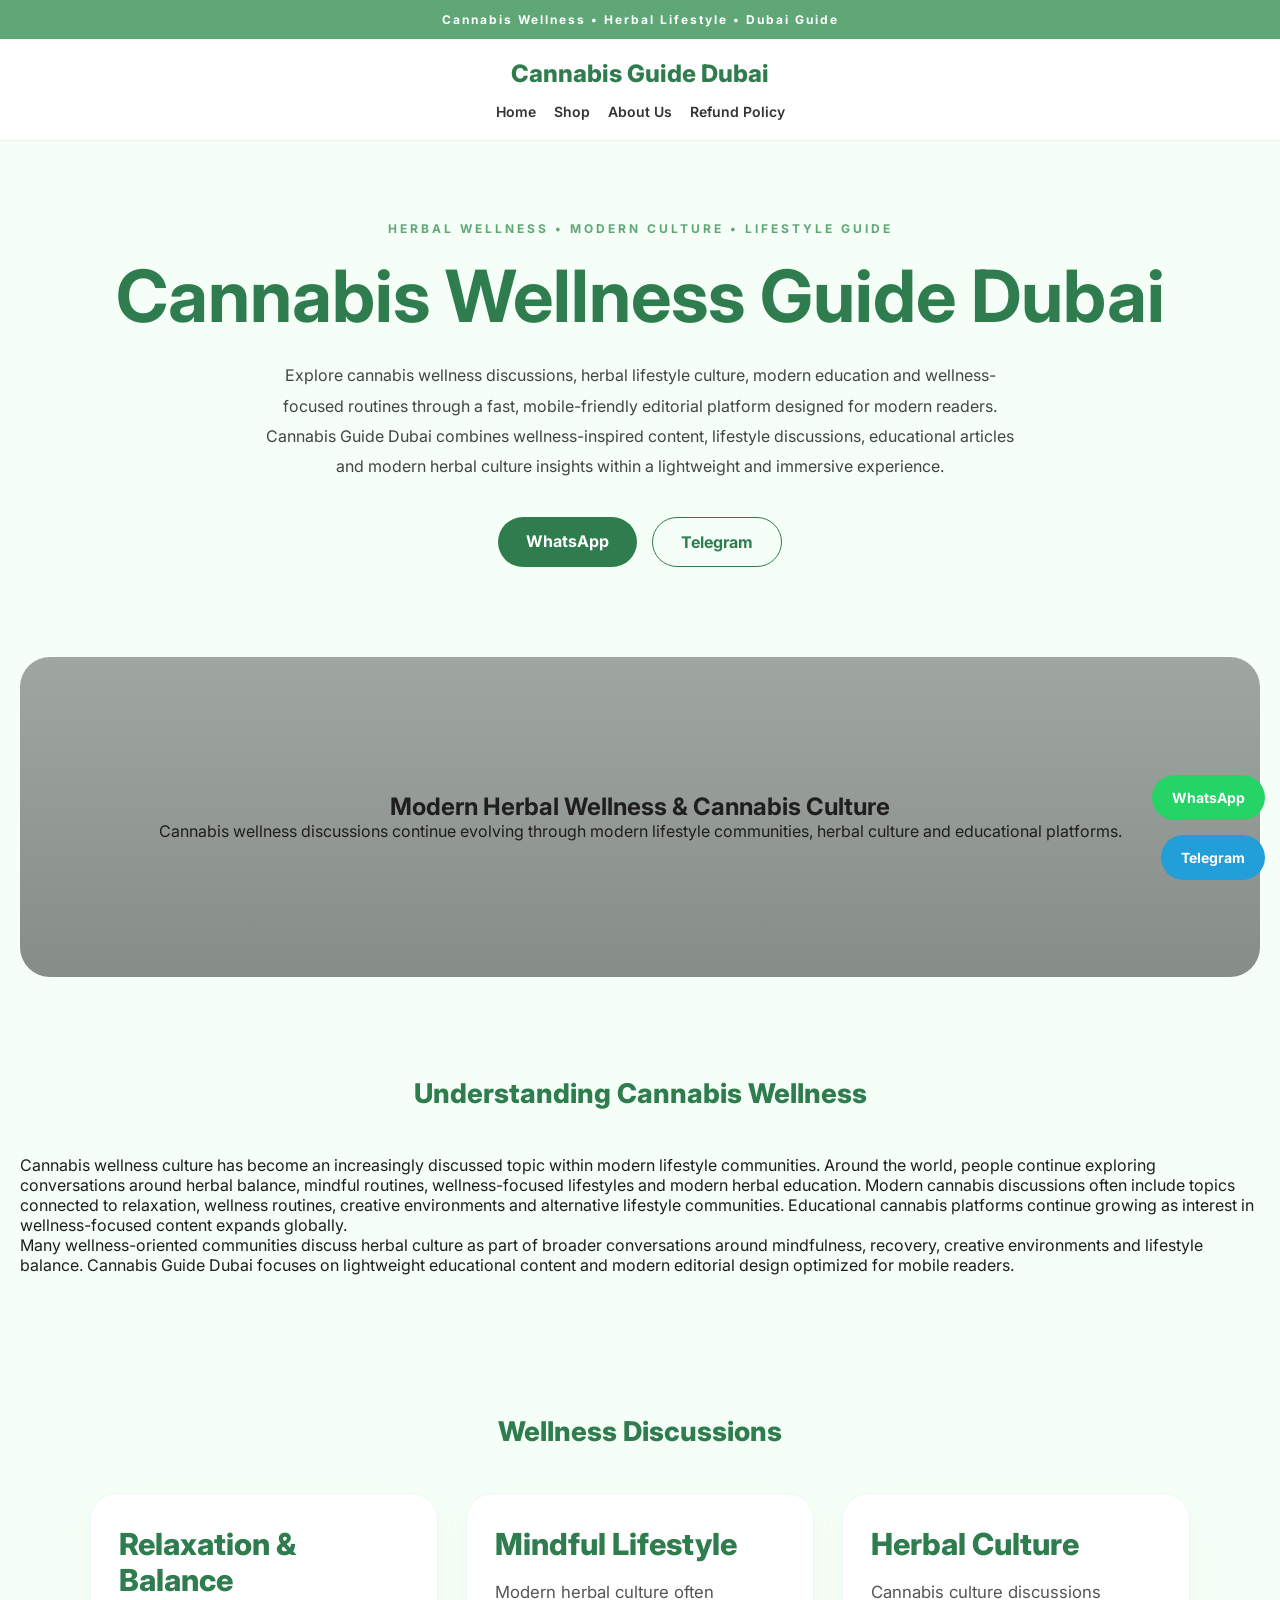
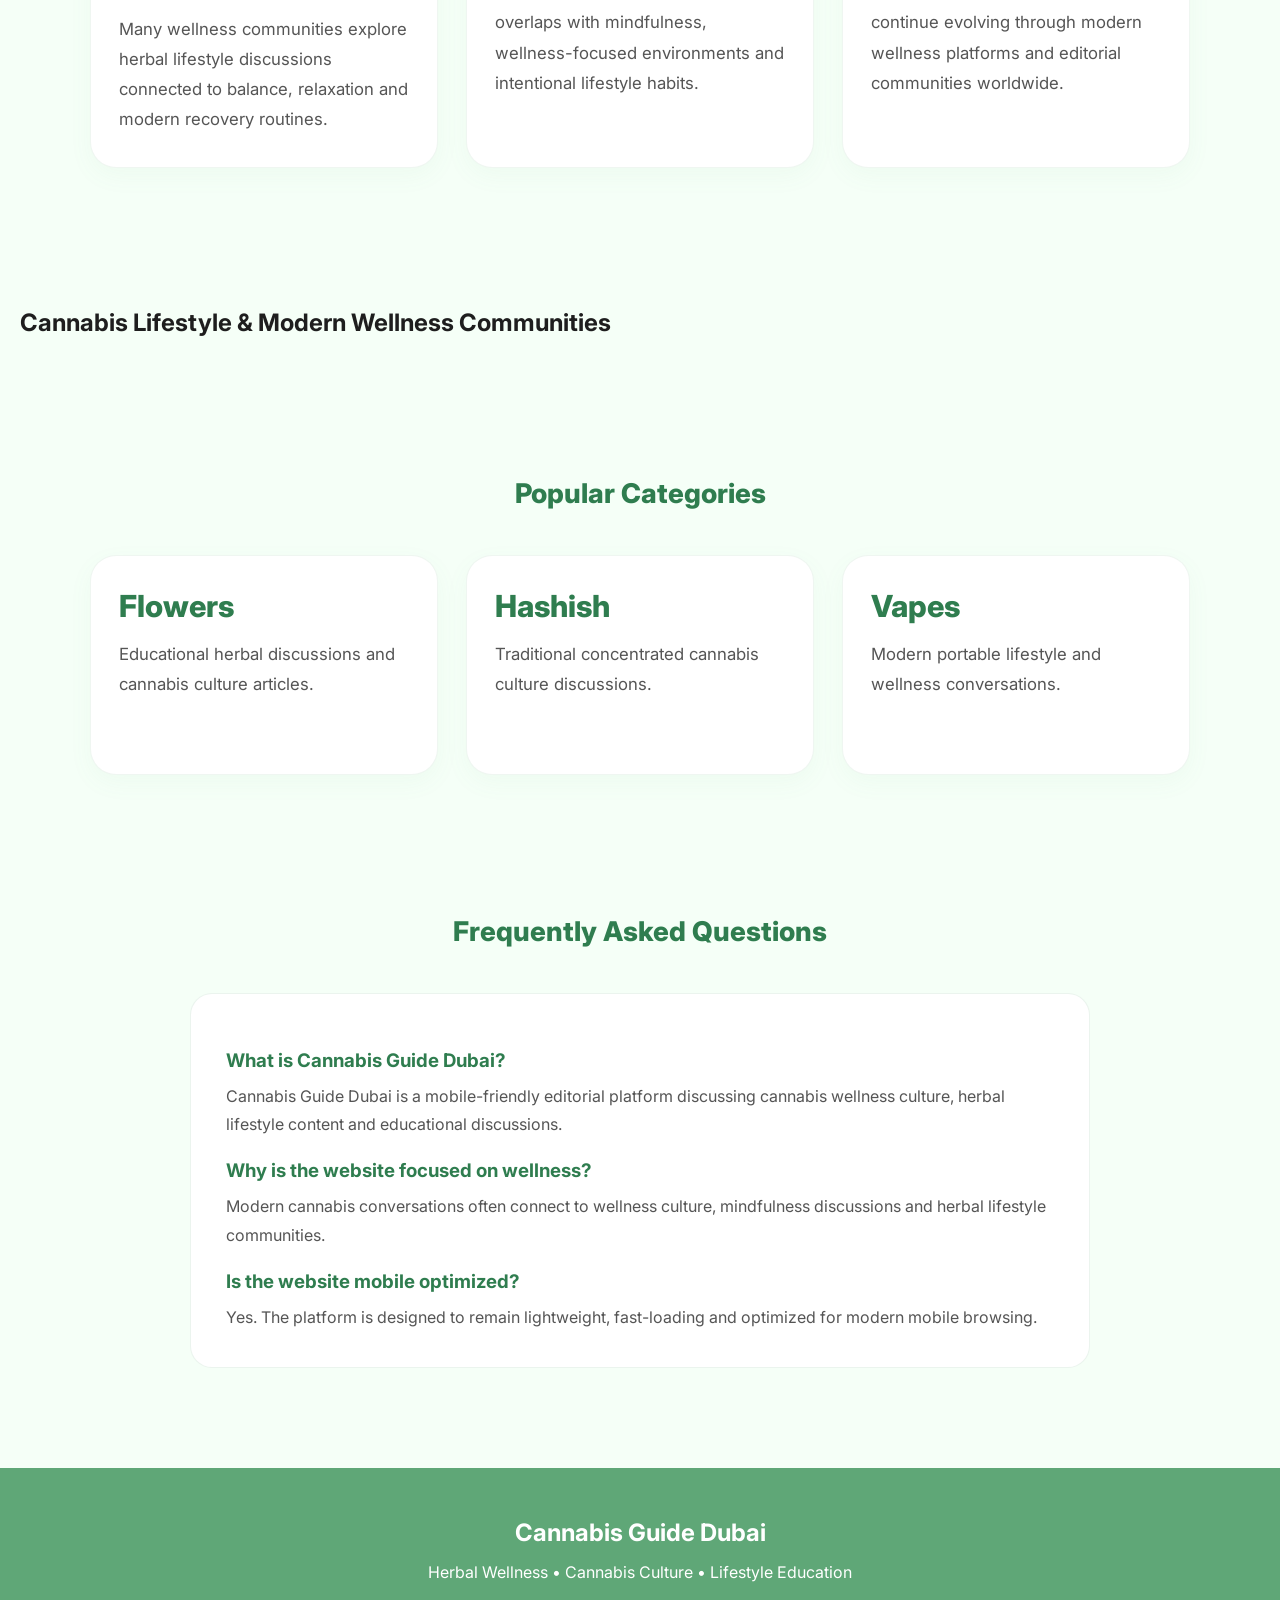
==== commit 133e5985: "Update index.html" ====
--- a/index.html
+++ b/index.html
@@ -38,11 +38,10 @@
 
 <nav>
 
-<a href="#">Home</a>
-<a href="#">Shop</a>
-<a href="#">About</a>
-<a href="#">Refund Policy</a>
-<a href="#">Contact</a>
+<a href="index.html">Home</a>
+<a href="shop.html">Shop</a>
+<a href="about.html">About Us</a>
+<a href="refund-policy.html">Refund Policy</a>
 
 </nav>
 
--- a/style.css
+++ b/style.css
@@ -639,4 +639,33 @@
 line-height:1.8;
 color:#555;
 
-}
+nav{
+
+position:relative;
+z-index:1000;
+
+}
+
+nav a{
+
+pointer-events:auto;
+
+}nav{
+
+position:relative;
+z-index:1000;
+
+}
+
+nav a{
+
+pointer-events:auto;
+
+}.hero,
+.image-banner,
+.full-image-section{
+
+position:relative;
+z-index:1;
+
+}
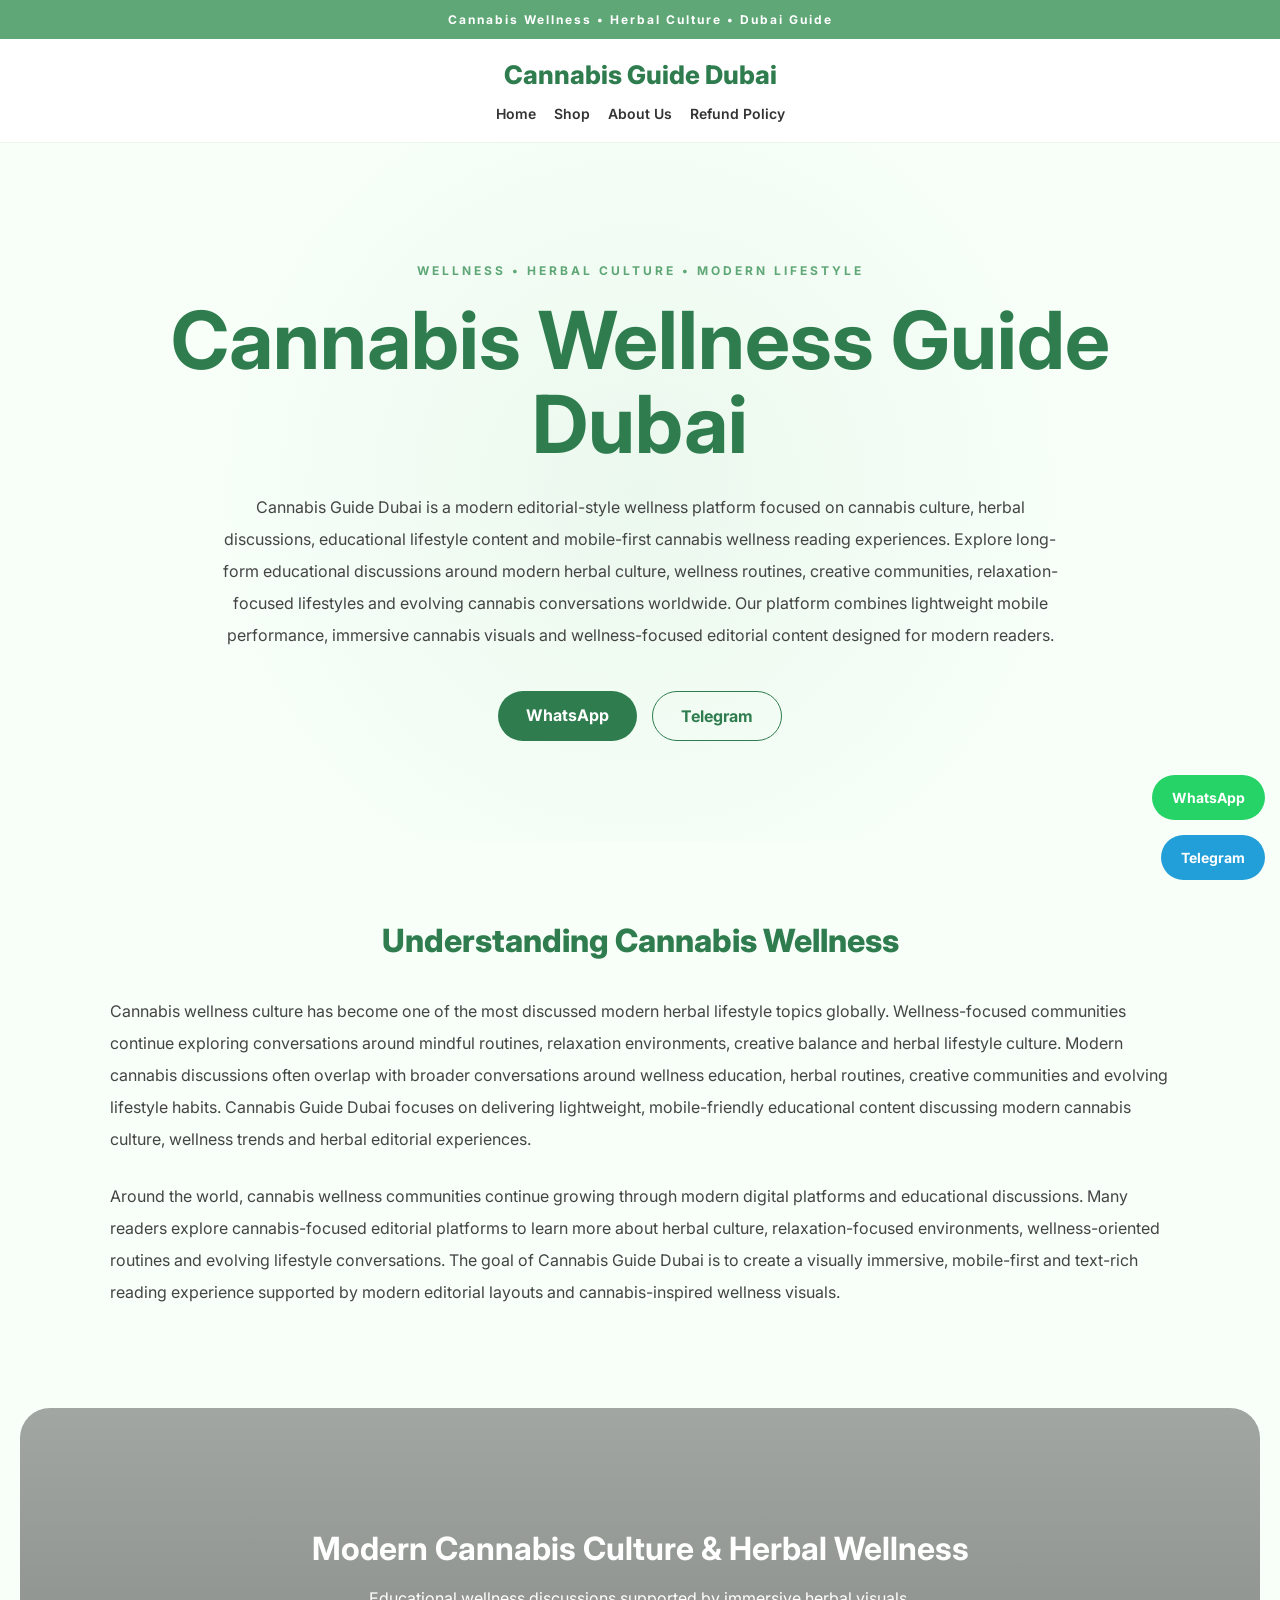
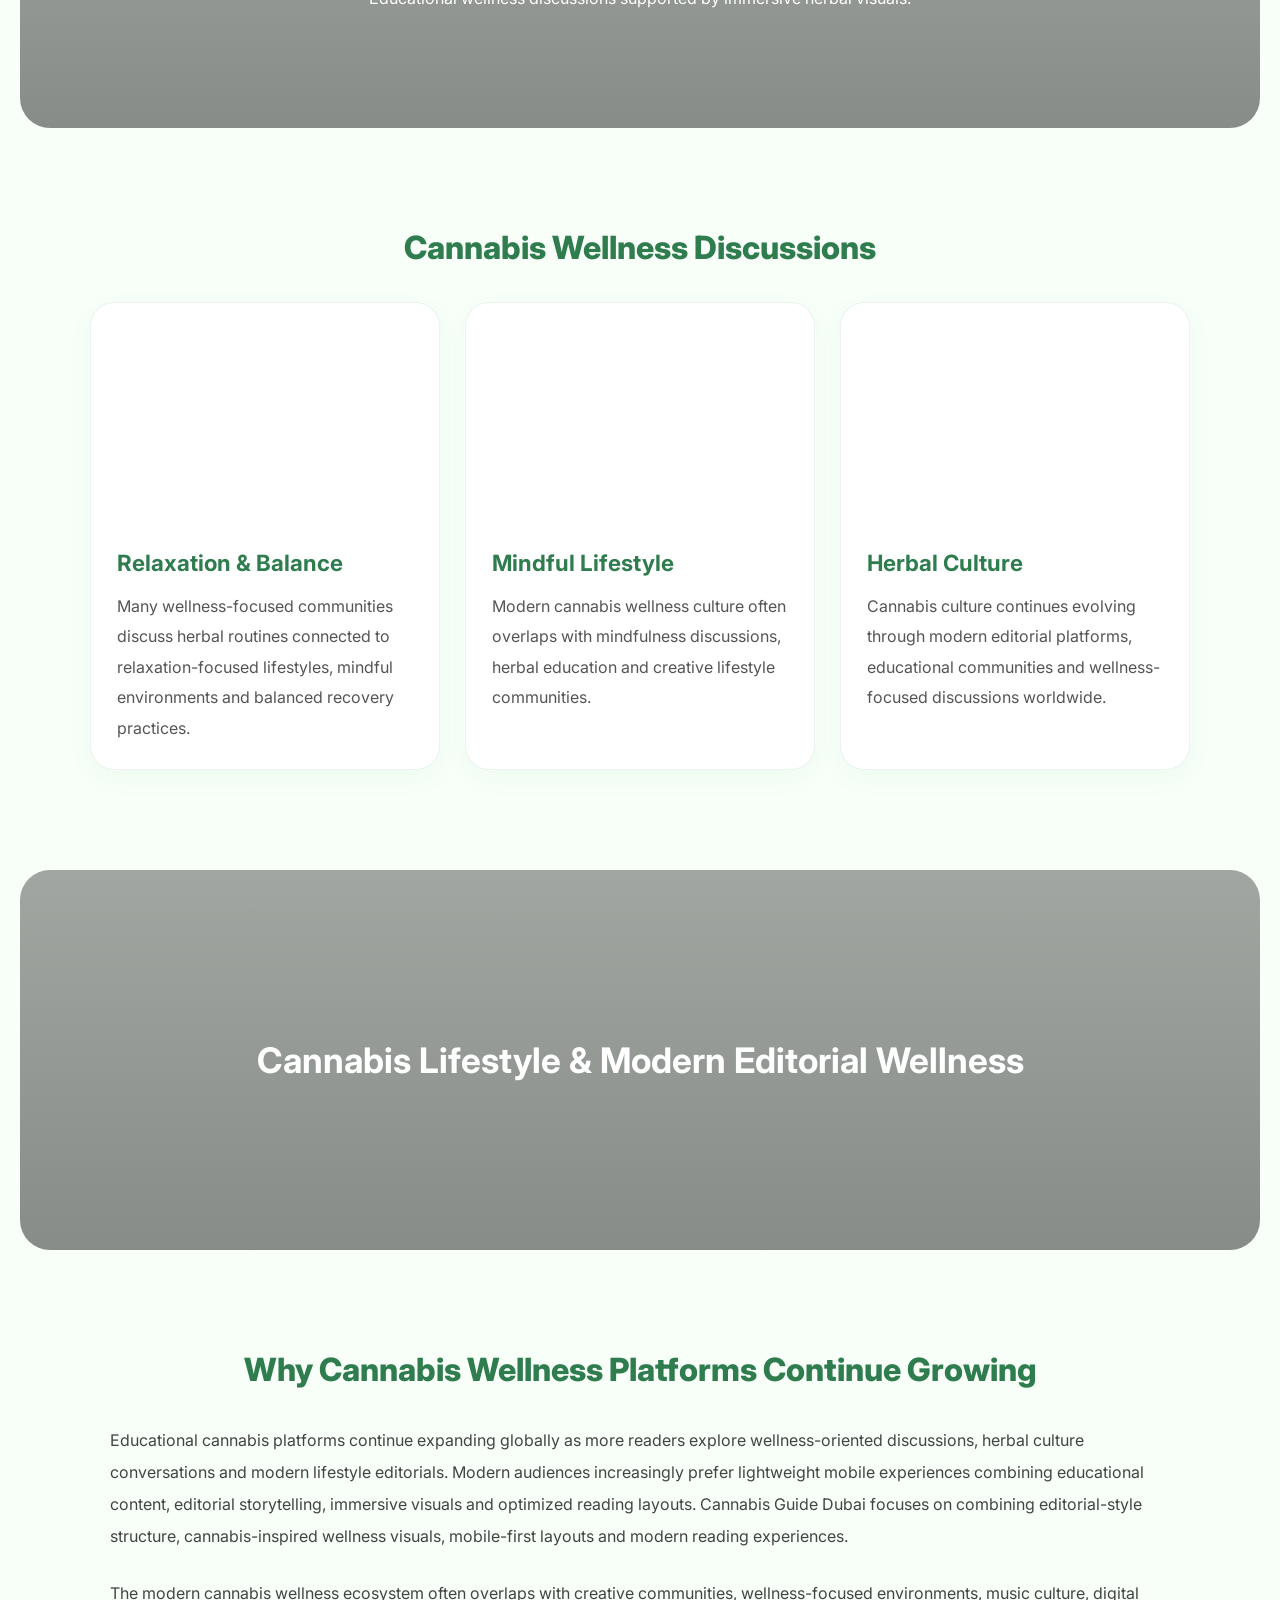
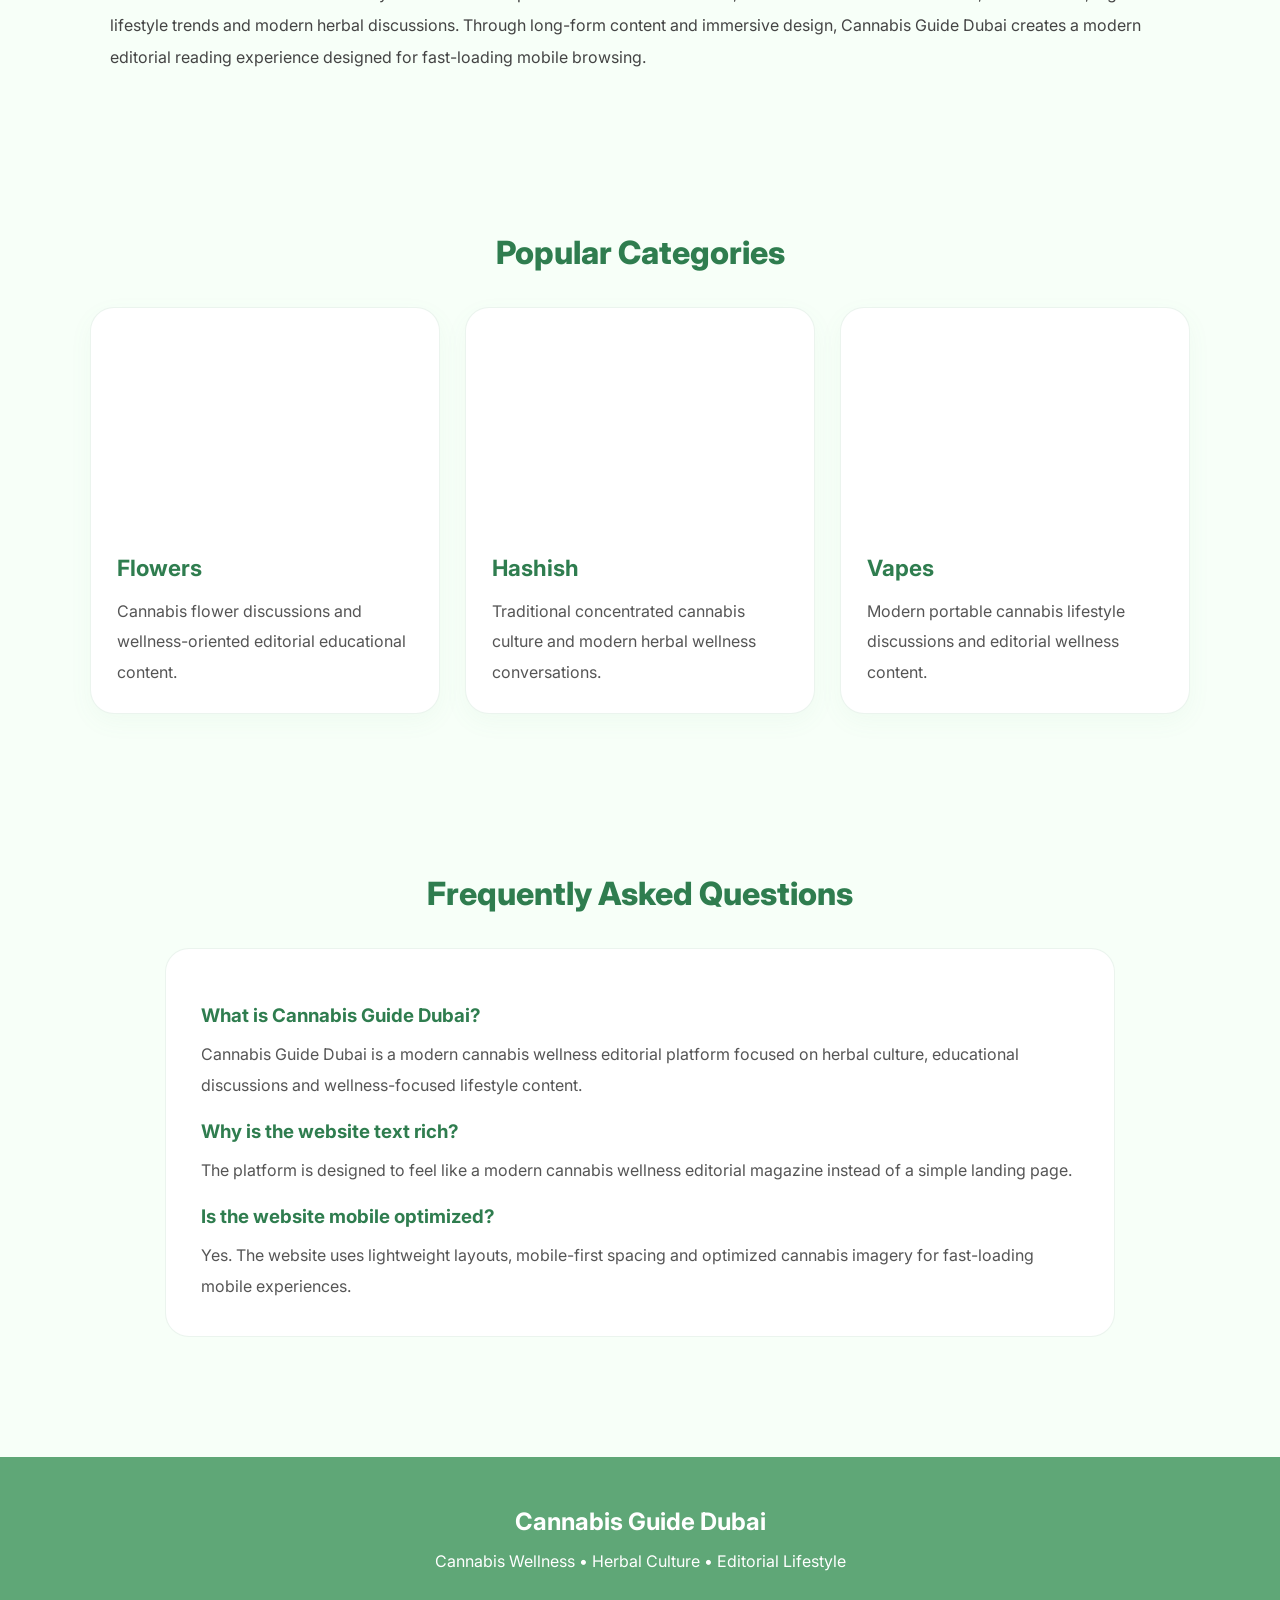
==== commit 5e2c0cac: "Update index.html" ====
--- a/index.html
+++ b/index.html
@@ -18,15 +18,11 @@
 
 <body>
 
-<!-- TOPBAR -->
-
 <div class="topbar">
 
-Cannabis Wellness • Herbal Lifestyle • Dubai Guide
-
-</div>
-
-<!-- NAVBAR -->
+Cannabis Wellness • Herbal Culture • Dubai Guide
+
+</div>
 
 <header class="navbar">
 
@@ -47,15 +43,15 @@
 
 </header>
 
-<!-- HERO -->
-
 <section class="hero">
 
+<div class="hero-overlay"></div>
+
 <div class="hero-content">
 
 <p class="mini-title">
 
-HERBAL WELLNESS • MODERN CULTURE • LIFESTYLE GUIDE
+WELLNESS • HERBAL CULTURE • MODERN LIFESTYLE
 
 </p>
 
@@ -67,13 +63,19 @@
 
 <p class="hero-description">
 
-Explore cannabis wellness discussions, herbal lifestyle culture,
-modern education and wellness-focused routines through a fast,
-mobile-friendly editorial platform designed for modern readers.
-
-Cannabis Guide Dubai combines wellness-inspired content,
-lifestyle discussions, educational articles and modern herbal
-culture insights within a lightweight and immersive experience.
+Cannabis Guide Dubai is a modern editorial-style
+wellness platform focused on cannabis culture,
+herbal discussions, educational lifestyle content
+and mobile-first cannabis wellness reading experiences.
+
+Explore long-form educational discussions around
+modern herbal culture, wellness routines,
+creative communities, relaxation-focused lifestyles
+and evolving cannabis conversations worldwide.
+
+Our platform combines lightweight mobile performance,
+immersive cannabis visuals and wellness-focused
+editorial content designed for modern readers.
 
 </p>
 
@@ -101,76 +103,218 @@
 
 </section>
 
-<!-- IMAGE BANNER -->
+<section class="article-section">
+
+<div class="section-title">
+
+Understanding Cannabis Wellness
+
+</div>
+
+<div class="article-text">
+
+<p>
+
+Cannabis wellness culture has become one of the most discussed
+modern herbal lifestyle topics globally. Wellness-focused communities
+continue exploring conversations around mindful routines,
+relaxation environments, creative balance and herbal lifestyle culture.
+
+Modern cannabis discussions often overlap with broader conversations
+around wellness education, herbal routines,
+creative communities and evolving lifestyle habits.
+
+Cannabis Guide Dubai focuses on delivering lightweight,
+mobile-friendly educational content discussing modern cannabis culture,
+wellness trends and herbal editorial experiences.
+
+</p>
+
+<p>
+
+Around the world, cannabis wellness communities continue growing through
+modern digital platforms and educational discussions.
+Many readers explore cannabis-focused editorial platforms to learn more
+about herbal culture, relaxation-focused environments,
+wellness-oriented routines and evolving lifestyle conversations.
+
+The goal of Cannabis Guide Dubai is to create a visually immersive,
+mobile-first and text-rich reading experience supported by
+modern editorial layouts and cannabis-inspired wellness visuals.
+
+</p>
+
+</div>
+
+</section>
 
 <section class="image-banner">
 
-<div class="banner-overlay">
+<div class="banner-content">
 
 <h2>
 
-Modern Herbal Wellness & Cannabis Culture
+Modern Cannabis Culture & Herbal Wellness
 
 </h2>
 
 <p>
 
-Cannabis wellness discussions continue evolving through
-modern lifestyle communities, herbal culture and educational platforms.
-
-</p>
-
-</div>
-
-</section>
-
-<!-- ARTICLE SECTION -->
+Educational wellness discussions supported by immersive herbal visuals.
+
+</p>
+
+</div>
+
+</section>
+
+<section>
+
+<div class="section-title">
+
+Cannabis Wellness Discussions
+
+</div>
+
+<div class="card-grid">
+
+<div class="info-card">
+
+<div class="card-image flowers-img"></div>
+
+<div class="info-content">
+
+<h3>
+
+Relaxation & Balance
+
+</h3>
+
+<p>
+
+Many wellness-focused communities discuss herbal routines
+connected to relaxation-focused lifestyles,
+mindful environments and balanced recovery practices.
+
+</p>
+
+</div>
+
+</div>
+
+<div class="info-card">
+
+<div class="card-image oils-img"></div>
+
+<div class="info-content">
+
+<h3>
+
+Mindful Lifestyle
+
+</h3>
+
+<p>
+
+Modern cannabis wellness culture often overlaps with
+mindfulness discussions, herbal education
+and creative lifestyle communities.
+
+</p>
+
+</div>
+
+</div>
+
+<div class="info-card">
+
+<div class="card-image hashish-img"></div>
+
+<div class="info-content">
+
+<h3>
+
+Herbal Culture
+
+</h3>
+
+<p>
+
+Cannabis culture continues evolving through
+modern editorial platforms, educational communities
+and wellness-focused discussions worldwide.
+
+</p>
+
+</div>
+
+</div>
+
+</div>
+
+</section>
+
+<section class="full-image-section">
+
+<div class="full-overlay">
+
+<h2>
+
+Cannabis Lifestyle & Modern Editorial Wellness
+
+</h2>
+
+</div>
+
+</section>
 
 <section class="article-section">
 
 <div class="section-title">
 
-Understanding Cannabis Wellness
-
-</div>
-
-<div class="article-content">
-
-<p>
-
-Cannabis wellness culture has become an increasingly discussed
-topic within modern lifestyle communities. Around the world,
-people continue exploring conversations around herbal balance,
-mindful routines, wellness-focused lifestyles and modern herbal education.
-
-Modern cannabis discussions often include topics connected to
-relaxation, wellness routines, creative environments and
-alternative lifestyle communities. Educational cannabis platforms
-continue growing as interest in wellness-focused content expands globally.
-
-</p>
-
-<p>
-
-Many wellness-oriented communities discuss herbal culture as part
-of broader conversations around mindfulness, recovery,
-creative environments and lifestyle balance. Cannabis Guide Dubai
-focuses on lightweight educational content and modern editorial design
-optimized for mobile readers.
-
-</p>
-
-</div>
-
-</section>
-
-<!-- WELLNESS GRID -->
+Why Cannabis Wellness Platforms Continue Growing
+
+</div>
+
+<div class="article-text">
+
+<p>
+
+Educational cannabis platforms continue expanding globally
+as more readers explore wellness-oriented discussions,
+herbal culture conversations and modern lifestyle editorials.
+
+Modern audiences increasingly prefer lightweight mobile experiences
+combining educational content, editorial storytelling,
+immersive visuals and optimized reading layouts.
+
+Cannabis Guide Dubai focuses on combining
+editorial-style structure, cannabis-inspired wellness visuals,
+mobile-first layouts and modern reading experiences.
+
+</p>
+
+<p>
+
+The modern cannabis wellness ecosystem often overlaps with
+creative communities, wellness-focused environments,
+music culture, digital lifestyle trends and modern herbal discussions.
+
+Through long-form content and immersive design,
+Cannabis Guide Dubai creates a modern editorial reading experience
+designed for fast-loading mobile browsing.
+
+</p>
+
+</div>
+
+</section>
 
 <section>
 
 <div class="section-title">
 
-Wellness Discussions
+Popular Categories
 
 </div>
 
@@ -182,31 +326,12 @@
 
 <div class="info-content">
 
-<h3>Relaxation & Balance</h3>
-
-<p>
-
-Many wellness communities explore herbal lifestyle discussions
-connected to balance, relaxation and modern recovery routines.
-
-</p>
-
-</div>
-
-</div>
-
-<div class="info-card">
-
-<div class="card-image oils-img"></div>
-
-<div class="info-content">
-
-<h3>Mindful Lifestyle</h3>
-
-<p>
-
-Modern herbal culture often overlaps with mindfulness,
-wellness-focused environments and intentional lifestyle habits.
+<h3>Flowers</h3>
+
+<p>
+
+Cannabis flower discussions and wellness-oriented
+editorial educational content.
 
 </p>
 
@@ -220,183 +345,113 @@
 
 <div class="info-content">
 
-<h3>Herbal Culture</h3>
-
-<p>
-
-Cannabis culture discussions continue evolving through
-modern wellness platforms and editorial communities worldwide.
-
-</p>
-
-</div>
-
-</div>
-
-</div>
-
-</section>
-
-<!-- FULL WIDTH IMAGE -->
-
-<section class="full-image-section">
-
-<div class="full-overlay">
+<h3>Hashish</h3>
+
+<p>
+
+Traditional concentrated cannabis culture
+and modern herbal wellness conversations.
+
+</p>
+
+</div>
+
+</div>
+
+<div class="info-card">
+
+<div class="card-image vapes-img"></div>
+
+<div class="info-content">
+
+<h3>Vapes</h3>
+
+<p>
+
+Modern portable cannabis lifestyle discussions
+and editorial wellness content.
+
+</p>
+
+</div>
+
+</div>
+
+</div>
+
+</section>
+
+<section class="faq-section">
+
+<div class="section-title">
+
+Frequently Asked Questions
+
+</div>
+
+<div class="faq-box">
+
+<h3>
+
+What is Cannabis Guide Dubai?
+
+</h3>
+
+<p>
+
+Cannabis Guide Dubai is a modern cannabis wellness editorial platform
+focused on herbal culture, educational discussions
+and wellness-focused lifestyle content.
+
+</p>
+
+<h3>
+
+Why is the website text rich?
+
+</h3>
+
+<p>
+
+The platform is designed to feel like
+a modern cannabis wellness editorial magazine
+instead of a simple landing page.
+
+</p>
+
+<h3>
+
+Is the website mobile optimized?
+
+</h3>
+
+<p>
+
+Yes. The website uses lightweight layouts,
+mobile-first spacing and optimized cannabis imagery
+for fast-loading mobile experiences.
+
+</p>
+
+</div>
+
+</section>
+
+<footer>
 
 <h2>
 
-Cannabis Lifestyle & Modern Wellness Communities
+Cannabis Guide Dubai
 
 </h2>
 
-</div>
-
-</section>
-
-<!-- SHOP -->
-
-<section>
-
-<div class="section-title">
-
-Popular Categories
-
-</div>
-
-<div class="card-grid">
-
-<div class="info-card">
-
-<div class="card-image flowers-img"></div>
-
-<div class="info-content">
-
-<h3>Flowers</h3>
-
-<p>
-
-Educational herbal discussions and cannabis culture articles.
-
-</p>
-
-</div>
-
-</div>
-
-<div class="info-card">
-
-<div class="card-image hashish-img"></div>
-
-<div class="info-content">
-
-<h3>Hashish</h3>
-
-<p>
-
-Traditional concentrated cannabis culture discussions.
-
-</p>
-
-</div>
-
-</div>
-
-<div class="info-card">
-
-<div class="card-image vapes-img"></div>
-
-<div class="info-content">
-
-<h3>Vapes</h3>
-
-<p>
-
-Modern portable lifestyle and wellness conversations.
-
-</p>
-
-</div>
-
-</div>
-
-</div>
-
-</section>
-
-<!-- FAQ -->
-
-<section class="faq-section">
-
-<div class="section-title">
-
-Frequently Asked Questions
-
-</div>
-
-<div class="faq-box">
-
-<h3>
-
-What is Cannabis Guide Dubai?
-
-</h3>
-
-<p>
-
-Cannabis Guide Dubai is a mobile-friendly editorial platform discussing
-cannabis wellness culture, herbal lifestyle content and educational discussions.
-
-</p>
-
-<h3>
-
-Why is the website focused on wellness?
-
-</h3>
-
-<p>
-
-Modern cannabis conversations often connect to wellness culture,
-mindfulness discussions and herbal lifestyle communities.
-
-</p>
-
-<h3>
-
-Is the website mobile optimized?
-
-</h3>
-
-<p>
-
-Yes. The platform is designed to remain lightweight,
-fast-loading and optimized for modern mobile browsing.
-
-</p>
-
-</div>
-
-</section>
-
-<!-- FOOTER -->
-
-<footer>
-
-<h2>
-
-Cannabis Guide Dubai
-
-</h2>
-
-<p>
-
-Herbal Wellness • Cannabis Culture • Lifestyle Education
+<p>
+
+Cannabis Wellness • Herbal Culture • Editorial Lifestyle
 
 </p>
 
 </footer>
-
-<!-- FLOATING BUTTONS -->
 
 <a href="https://wa.me/923184252676"
 target="_blank"
--- a/style.css
+++ b/style.css
@@ -5,7 +5,7 @@
 }
 
 body{
-background:#f5fff7;
+background:#f7fff8;
 color:#1e1e1e;
 font-family:'Inter',sans-serif;
 overflow-x:hidden;
@@ -16,33 +16,32 @@
 }
 
 .topbar{
+background:#5fa777;
+color:#fff;
 text-align:center;
 padding:12px;
-background:#5fa777;
-color:#fff;
 font-size:12px;
 font-weight:700;
 letter-spacing:2px;
 }
 
 .navbar{
-width:100%;
 display:flex;
 flex-direction:column;
 justify-content:center;
 align-items:center;
 gap:15px;
 padding:20px;
-background:#ffffffee;
+background:#ffffffef;
 position:sticky;
 top:0;
 z-index:999;
 backdrop-filter:blur(10px);
-border-bottom:1px solid rgba(95,167,119,0.15);
+border-bottom:1px solid rgba(95,167,119,0.12);
 }
 
 .logo{
-font-size:1.5rem;
+font-size:1.6rem;
 font-weight:800;
 color:#2f7d4f;
 }
@@ -52,6 +51,8 @@
 gap:18px;
 flex-wrap:wrap;
 justify-content:center;
+position:relative;
+z-index:1000;
 }
 
 nav a{
@@ -59,39 +60,61 @@
 color:#333;
 font-size:14px;
 font-weight:600;
+pointer-events:auto;
 }
 
 .hero{
-padding:80px 20px 60px;
-text-align:center;
+position:relative;
+padding:120px 20px 100px;
+text-align:center;
+overflow:hidden;
+
 background:
-linear-gradient(rgba(245,255,247,0.85),rgba(245,255,247,0.92)),
-url('https://images.unsplash.com/photo-1603909223429-69bb7101f420?q=80&w=1200&auto=format&fit=crop')
-  center/cover no-repeat;
+linear-gradient(rgba(247,255,248,0.88),
+rgba(247,255,248,0.92)),
+
+url('https://images.unsplash.com/photo-1603909223429-69bb7101f420?q=80&w=1600&auto=format&fit=crop')
+center/cover no-repeat;
+}
+
+.hero-overlay{
+position:absolute;
+inset:0;
+background:
+radial-gradient(circle at center,
+rgba(95,167,119,0.08),
+transparent 60%);
+}
+
+.hero-content{
+position:relative;
+z-index:2;
+max-width:1000px;
+margin:auto;
 }
 
 .mini-title{
 color:#5fa777;
 font-size:12px;
+font-weight:700;
 letter-spacing:3px;
 margin-bottom:20px;
-font-weight:700;
 }
 
 .hero h1{
-font-size:3rem;
-line-height:1.1;
+font-size:3.5rem;
+line-height:1.05;
 margin-bottom:25px;
 color:#2f7d4f;
 }
 
 .hero-description{
-max-width:750px;
-margin:auto;
-line-height:1.9;
+line-height:2;
 font-size:1rem;
 color:#444;
-margin-bottom:35px;
+max-width:850px;
+margin:auto;
+margin-bottom:40px;
 }
 
 .hero-buttons{
@@ -120,129 +143,168 @@
 }
 
 section{
-padding:70px 20px;
+padding:80px 20px;
 }
 
 .section-title{
-text-align:center;
-font-size:1.7rem;
-margin-bottom:45px;
+font-size:2rem;
+margin-bottom:35px;
+text-align:center;
 color:#2f7d4f;
 font-weight:800;
 }
 
+.article-section{
+max-width:1100px;
+margin:auto;
+}
+
+.article-text{
+display:flex;
+flex-direction:column;
+gap:25px;
+}
+
+.article-text p{
+line-height:2;
+color:#444;
+font-size:1rem;
+}
+
+.image-banner{
+height:320px;
+margin:20px;
+border-radius:30px;
+overflow:hidden;
+display:flex;
+justify-content:center;
+align-items:center;
+text-align:center;
+
+background:
+linear-gradient(rgba(0,0,0,0.35),
+rgba(0,0,0,0.45)),
+
+url('https://images.unsplash.com/photo-1603985529862-9d7d8f2f2c74?q=80&w=1400&auto=format&fit=crop')
+center/cover no-repeat;
+}
+
+.banner-content{
+padding:30px;
+color:#fff;
+}
+
+.banner-content h2{
+font-size:2rem;
+margin-bottom:20px;
+}
+
 .card-grid{
-
-  display:grid;
-
-  gap:28px;
-
-  max-width:1100px;
-
-  margin:auto;
-
+display:grid;
+grid-template-columns:1fr;
+gap:25px;
+max-width:1100px;
+margin:auto;
 }
 
 .info-card{
-
-  background:#ffffff;
-
-  border-radius:26px;
-
-  border:1px solid rgba(95,167,119,0.10);
-
-  box-shadow:
-    0 8px 24px rgba(95,167,119,0.05);
-
-  overflow:hidden;
-
-  padding:32px 28px;
-
-  display:flex;
-
-  flex-direction:column;
-
-  justify-content:flex-start;
-  
-  min-height:220px;
-  
-}
-
-.info-card h3{
-
-  color:#2f7d4f;
-
-  font-size:1.9rem;
-
-  line-height:1.2;
-
-  margin-bottom:18px;
-
-  font-weight:800;
-
-}
-
-.info-card p{
-
-  color:#555;
-
-  line-height:1.8;
-
-  font-size:1.05rem;
-
-}
-
-.info-card h3{
+background:#fff;
+border-radius:24px;
+overflow:hidden;
+border:1px solid rgba(95,167,119,0.12);
+box-shadow:
+0 8px 24px rgba(95,167,119,0.05);
+}
+
+.card-image{
+height:220px;
+background-size:cover;
+background-position:center;
+}
+
+.flowers-img{
+background-image:url('https://images.unsplash.com/photo-1603909223429-69bb7101f420?q=80&w=1200&auto=format&fit=crop');
+}
+
+.hashish-img{
+background-image:url('https://images.unsplash.com/photo-1603985529862-9d7d8f2f2c74?q=80&w=1200&auto=format&fit=crop');
+}
+
+.oils-img{
+background-image:url('https://images.unsplash.com/photo-1585435557343-3b092031d4f7?q=80&w=1200&auto=format&fit=crop');
+}
+
+.vapes-img{
+background-image:url('https://images.unsplash.com/photo-1523275335684-37898b6baf30?q=80&w=1200&auto=format&fit=crop');
+}
+
+.info-content{
+padding:26px;
+}
+
+.info-content h3{
 margin-bottom:15px;
 color:#2f7d4f;
-}
-
-.info-card p{
-line-height:1.8;
+font-size:1.4rem;
+}
+
+.info-content p{
+line-height:1.9;
 color:#555;
 }
 
+.full-image-section{
+height:380px;
+margin:20px;
+border-radius:30px;
+overflow:hidden;
+display:flex;
+justify-content:center;
+align-items:center;
+
+background:
+linear-gradient(rgba(0,0,0,0.35),
+rgba(0,0,0,0.45)),
+
+url('https://images.unsplash.com/photo-1603909594094-6d1d4f5f7e4a?q=80&w=1600&auto=format&fit=crop')
+center/cover no-repeat;
+}
+
+.full-overlay{
+padding:30px;
+text-align:center;
+color:#fff;
+}
+
+.full-overlay h2{
+font-size:2.2rem;
+}
+
 .faq-box{
-max-width:900px;
-margin:auto;
 background:#fff;
+border-radius:24px;
 padding:35px;
-border-radius:22px;
+max-width:950px;
+margin:auto;
 border:1px solid rgba(95,167,119,0.12);
 }
 
 .faq-box h3{
 margin-top:20px;
-margin-bottom:10px;
+margin-bottom:12px;
 color:#2f7d4f;
 }
 
 .faq-box p{
-line-height:1.8;
+line-height:1.9;
 color:#555;
 }
 
-.page-section{
-padding:80px 20px;
-max-width:900px;
-margin:auto;
-}
-
-.page-section h1{
-margin-bottom:30px;
-color:#2f7d4f;
-}
-
-.page-section p{
-line-height:1.9;
-color:#444;
-}
-
 footer{
-text-align:center;
+background:#5fa777;
 padding:50px 20px;
-background:#5fa777;
-margin-top:30px;
+text-align:center;
+margin-top:40px;
 }
 
 footer h2{
@@ -278,394 +340,12 @@
 
 @media(min-width:768px){
 
-  .card-grid{
-
-    grid-template-columns:
-    repeat(3,minmax(0,1fr));
-
-  }
-
-  .hero h1{
-
-    font-size:4.5rem;
-
-  }
-
-
-}.image-banner{
-
-  height:320px;
-
-  margin:30px 20px;
-
-  border-radius:30px;
-
-  overflow:hidden;
-
-  display:flex;
-
-  justify-content:center;
-
-  align-items:center;
-
-  text-align:center;
-
-  background:
-    linear-gradient(rgba(0,0,0,0.35),rgba(0,0,0,0.45)),
-    url('https://images.unsplash.com/photo-1603909594094-6d1d4f5f7e4a?q=80&w=1400&auto=format&fit=crop')
-    center/cover no-repeat;
-
-}
-
-.image-overlay{
-
-  padding:30px;
-
-  color:#fff;
-
-}
-
-.image-overlay h2{
-
-  font-size:2rem;
-
-  margin-bottom:20px;
-
-}
-
-.image-overlay p{
-
-  max-width:650px;
-
-  line-height:1.8;
-
-.card-image{
-
-  height:190px;
-
-  width:100%;
-
-  background:
-    linear-gradient(rgba(0,0,0,0.1),rgba(0,0,0,0.15)),
-    url('https://images.unsplash.com/photo-1603985529862-9d7d8f2f2c74?q=80&w=1200&auto=format&fit=crop')
-    center center/cover no-repeat;
-
-}
-
-}.mini-gallery{
-
-  display:grid;
-
-  grid-template-columns:1fr 1fr 1fr;
-
-  gap:15px;
-
-  padding:20px;
-
-}
-
-.gallery-img{
-
-  height:140px;
-
-  border-radius:20px;
-
-  background:
-    linear-gradient(rgba(0,0,0,0.15),rgba(0,0,0,0.15)),
-    url('https://images.unsplash.com/photo-1603909223429-69bb7101f420?q=80&w=1200&auto=format&fit=crop')
-    center/cover no-repeat;
-
-}@media(max-width:768px){
-
-  .info-card{
-
-    padding:28px 24px;
-
-  }
-
-  .info-card h3{
-
-    font-size:1.55rem;
-
-  }
-
-  .info-card p{
-
-    font-size:1rem;
-
-  }
-
-}.shop-image{
-
-  height:220px;
-
-  width:100%;
-
-  border-radius:18px;
-
-  margin-bottom:22px;
-
-  background-size:cover;
-
-  background-position:center;
-
-/* FLOWERS */
-
-.flowers-img{
-
-  background:
-    linear-gradient(rgba(0,0,0,0.12),rgba(0,0,0,0.15)),
-    url('https://images.unsplash.com/photo-1603909223429-69bb7101f420?q=80&w=1200&auto=format&fit=crop');
-
-  background-size:cover;
-  background-position:center;
-
-}
-
-/* HASHISH */
-
-.hashish-img{
-
-  background:
-    linear-gradient(rgba(0,0,0,0.12),rgba(0,0,0,0.15)),
-    url('https://images.unsplash.com/photo-1603985529862-9d7d8f2f2c74?q=80&w=1200&auto=format&fit=crop');
-
-  background-size:cover;
-  background-position:center;
-
-}
-
-/* OILS */
-
-.oils-img{
-
-  background:
-    linear-gradient(rgba(0,0,0,0.12),rgba(0,0,0,0.15)),
-    url('https://images.unsplash.com/photo-1585435557343-3b092031d4f7?q=80&w=1200&auto=format&fit=crop');
-
-  background-size:cover;
-  background-position:center;
-
-}
-
-/* VAPES */
-
-.vapes-img{
-
-  background:
-    linear-gradient(rgba(0,0,0,0.12),rgba(0,0,0,0.15)),
-    url('https://images.unsplash.com/photo-1523275335684-37898b6baf30?q=80&w=1200&auto=format&fit=crop');
-
-  background-size:cover;
-  background-position:center;
-
-}
-
-/* EDIBLES */
-
-.edibles-img{
-
-  background:
-    linear-gradient(rgba(0,0,0,0.12),rgba(0,0,0,0.15)),
-    url('https://images.unsplash.com/photo-1515003197210-e0cd71810b5f?q=80&w=1200&auto=format&fit=crop');
-
-  background-size:cover;
-  background-position:center;
-
-}/* ARTICLE SECTION */
-
-.article-section{
-
-max-width:1100px;
-margin:auto;
-padding:80px 20px;
-
-}
-
-.article-content{
-
-display:flex;
-flex-direction:column;
-gap:30px;
-
-}
-
-.article-content p{
-
-line-height:2;
-font-size:1.02rem;
-color:#444;
-
-}
-
-/* IMAGE BANNER */
-
-.image-banner{
-
-height:340px;
-
-margin:20px;
-
-border-radius:30px;
-
-overflow:hidden;
-
-display:flex;
-justify-content:center;
-align-items:center;
-
-text-align:center;
-
-background:
-linear-gradient(rgba(0,0,0,0.35),
-rgba(0,0,0,0.45)),
-
-url('https://images.unsplash.com/photo-1603909223429-69bb7101f420?q=80&w=1400&auto=format&fit=crop')
-center/cover no-repeat;
-
-}
-
-.banner-overlay{
-
-padding:30px;
-color:#fff;
-
-}
-
-.banner-overlay h2{
-
-font-size:2rem;
-margin-bottom:20px;
-
-}
-
-/* FULL IMAGE SECTION */
-
-.full-image-section{
-
-height:400px;
-
-margin:30px 20px;
-
-border-radius:30px;
-
-overflow:hidden;
-
-display:flex;
-justify-content:center;
-align-items:center;
-
-background:
-linear-gradient(rgba(0,0,0,0.3),
-rgba(0,0,0,0.4)),
-
-url('https://images.unsplash.com/photo-1603985529862-9d7d8f2f2c74?q=80&w=1400&auto=format&fit=crop')
-center/cover no-repeat;
-
-}
-
-.full-overlay{
-
-padding:30px;
-text-align:center;
-color:#fff;
-
-}
-
-.full-overlay h2{
-
-font-size:2.2rem;
-
-}
-
-/* CARD IMAGE SYSTEM */
-
-.card-image{
-
-height:200px;
-
-background-size:cover;
-background-position:center;
-
-}
-
-/* BUILT-IN PRODUCT IMAGES */
-
-.flowers-img{
-
-background-image:
-url('https://images.unsplash.com/photo-1603909223429-69bb7101f420?q=80&w=1200&auto=format&fit=crop');
-
-}
-
-.hashish-img{
-
-background-image:
-url('https://images.unsplash.com/photo-1603985529862-9d7d8f2f2c74?q=80&w=1200&auto=format&fit=crop');
-
-}
-
-.oils-img{
-
-background-image:
-url('https://images.unsplash.com/photo-1585435557343-3b092031d4f7?q=80&w=1200&auto=format&fit=crop');
-
-}
-
-.vapes-img{
-
-background-image:
-url('https://images.unsplash.com/photo-1523275335684-37898b6baf30?q=80&w=1200&auto=format&fit=crop');
-
-}
-
-/* INFO CONTENT */
-
-.info-content{
-
-padding:26px;
-
-}
-
-.info-content h3{
-
-margin-bottom:15px;
-color:#2f7d4f;
-
-}
-
-.info-content p{
-
-line-height:1.8;
-color:#555;
-
-nav{
-
-position:relative;
-z-index:1000;
-
-}
-
-nav a{
-
-pointer-events:auto;
-
-}nav{
-
-position:relative;
-z-index:1000;
-
-}
-
-nav a{
-
-pointer-events:auto;
-
-}.hero,
-.image-banner,
-.full-image-section{
-
-position:relative;
-z-index:1;
-
-}
+.hero h1{
+font-size:5rem;
+}
+
+.card-grid{
+grid-template-columns:repeat(3,1fr);
+}
+
+}
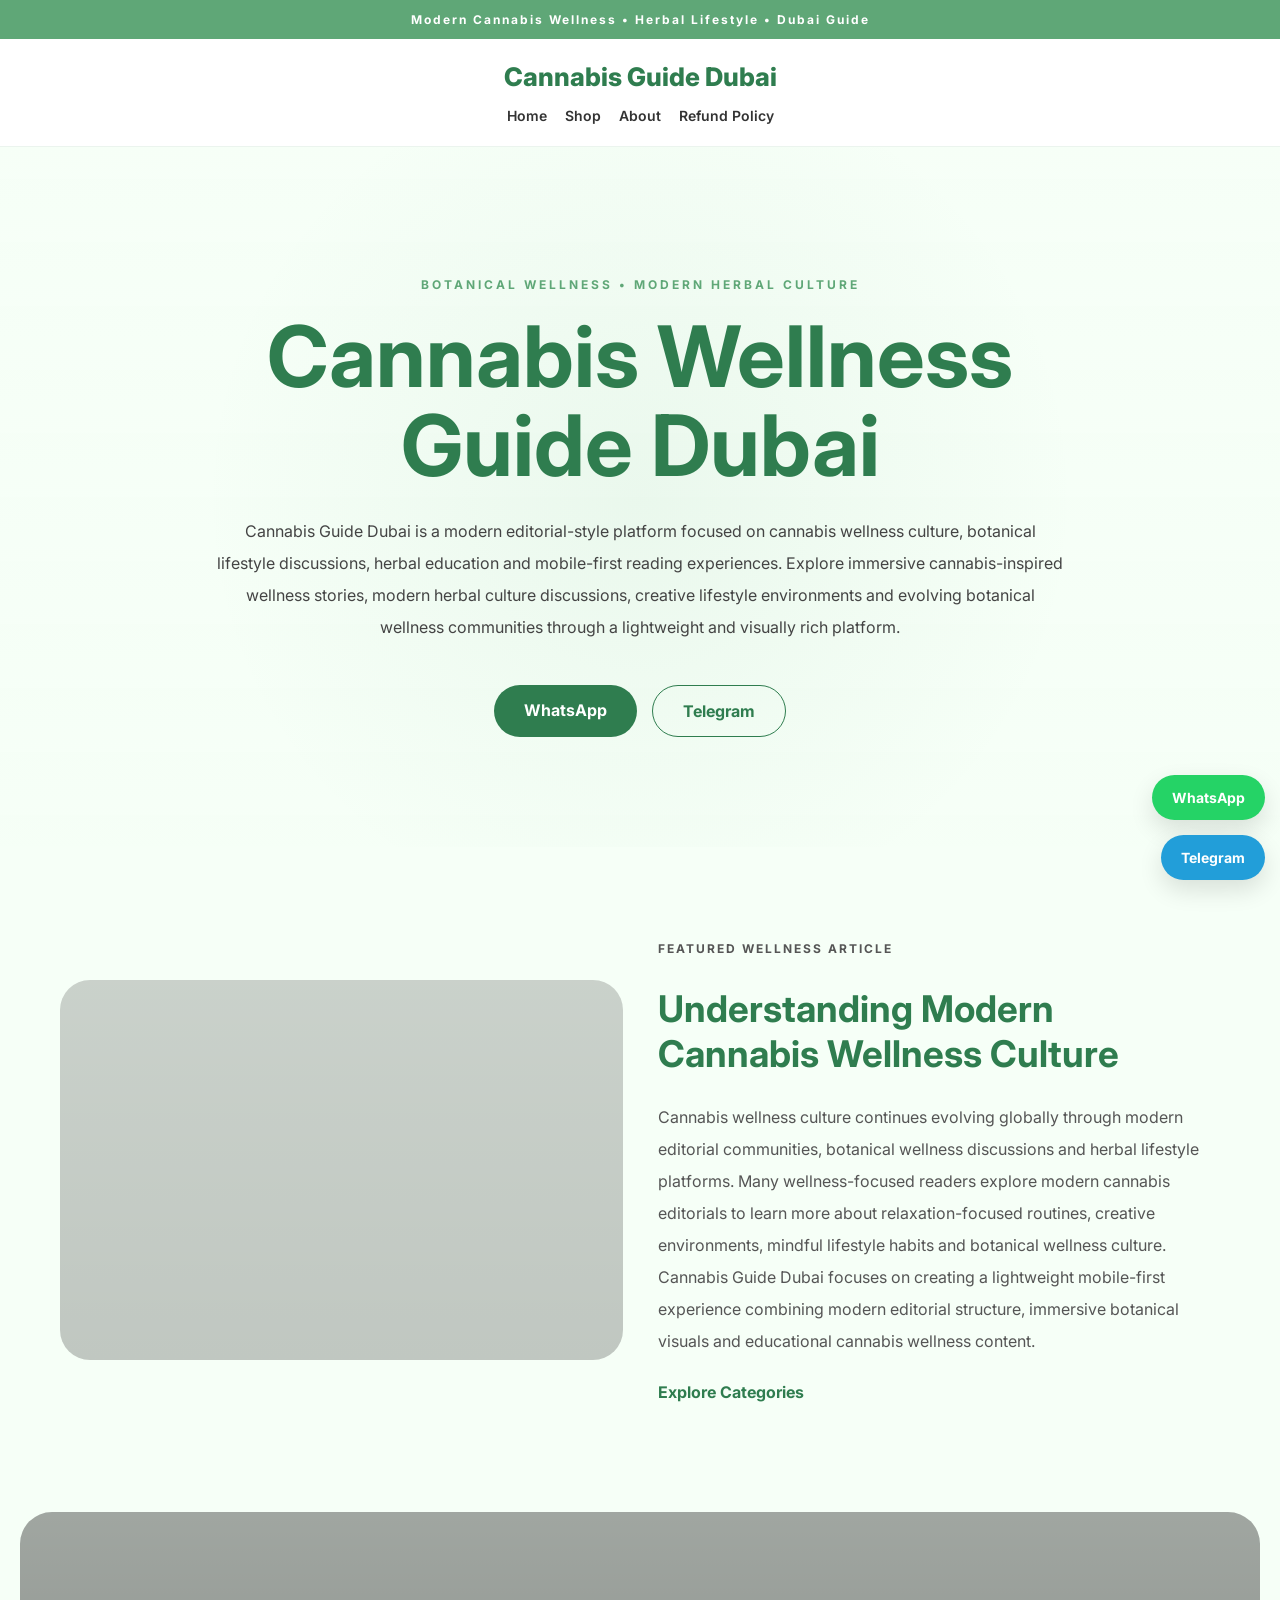
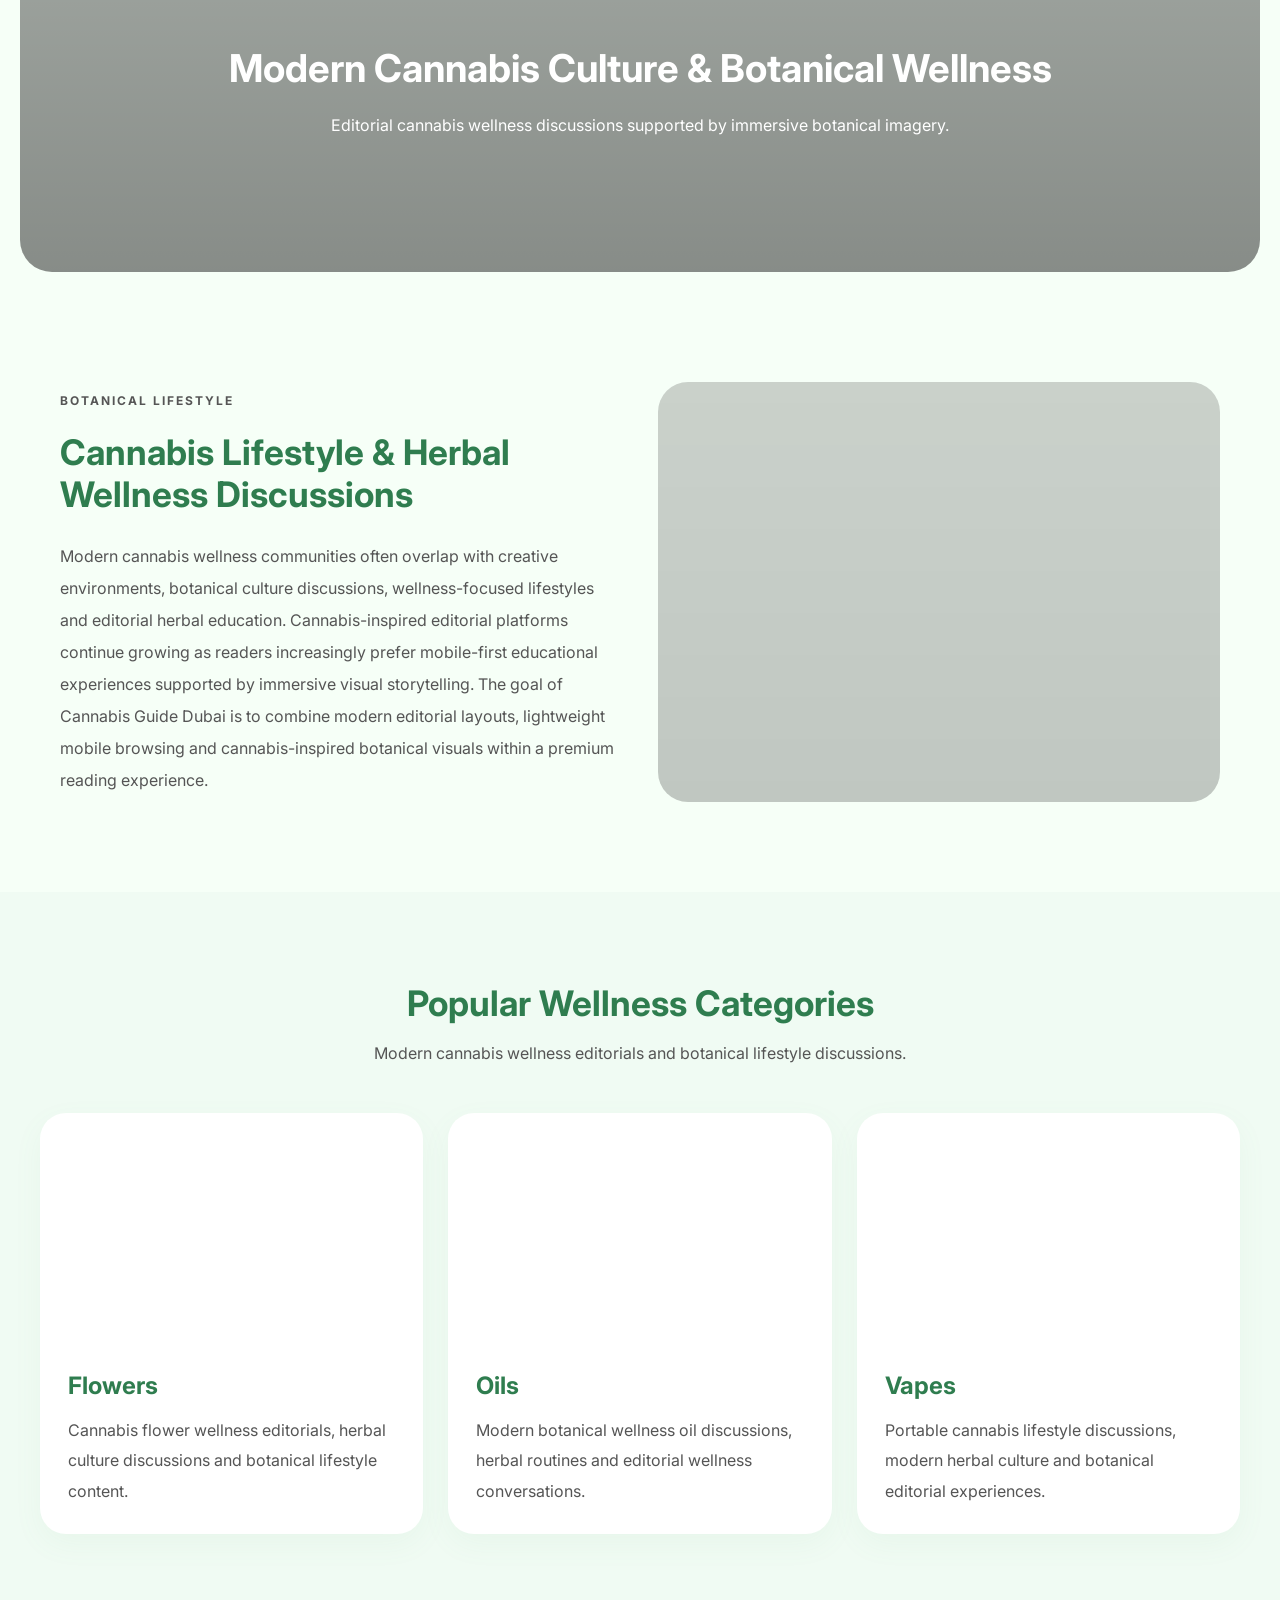
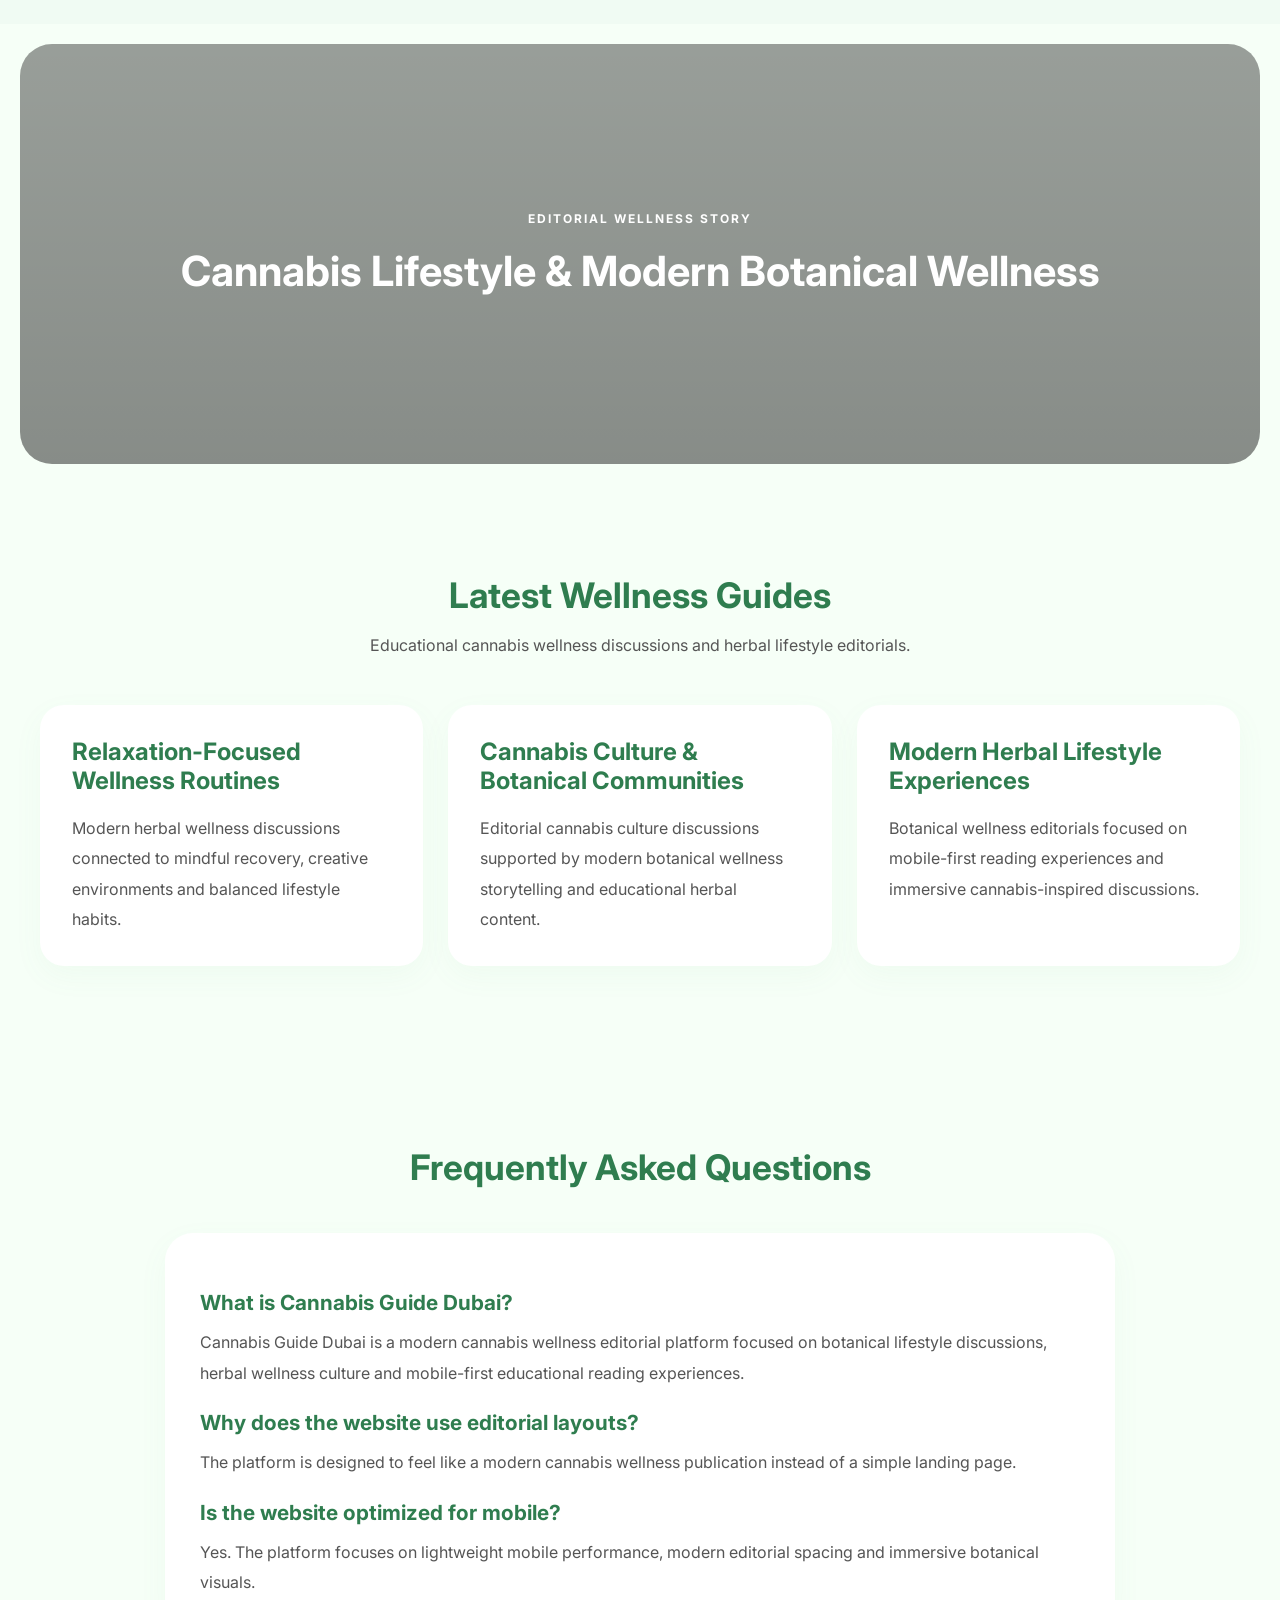
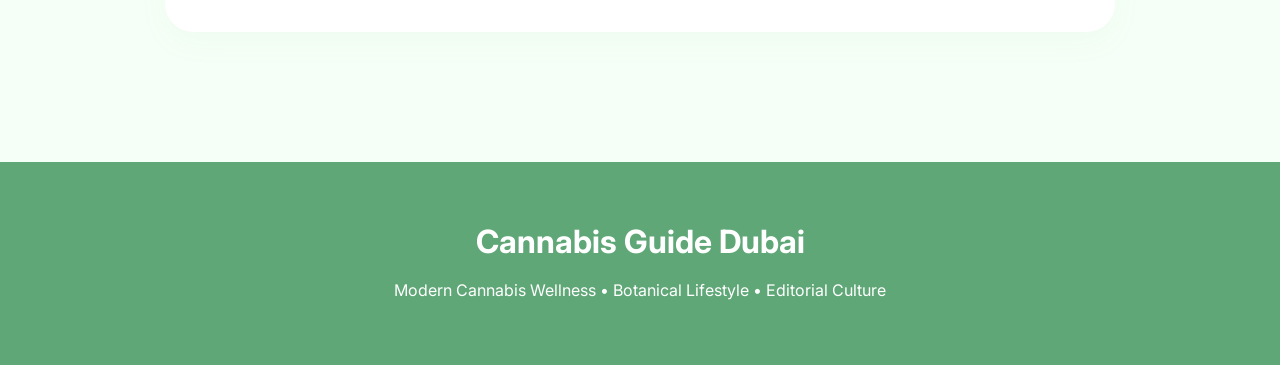
==== commit 112ad55d: "Update index.html" ====
--- a/index.html
+++ b/index.html
@@ -18,11 +18,15 @@
 
 <body>
 
+<!-- TOP BAR -->
+
 <div class="topbar">
 
-Cannabis Wellness • Herbal Culture • Dubai Guide
-
-</div>
+Modern Cannabis Wellness • Herbal Lifestyle • Dubai Guide
+
+</div>
+
+<!-- NAVIGATION -->
 
 <header class="navbar">
 
@@ -36,13 +40,15 @@
 
 <a href="index.html">Home</a>
 <a href="shop.html">Shop</a>
-<a href="about.html">About Us</a>
+<a href="about.html">About</a>
 <a href="refund-policy.html">Refund Policy</a>
 
 </nav>
 
 </header>
 
+<!-- HERO -->
+
 <section class="hero">
 
 <div class="hero-overlay"></div>
@@ -51,7 +57,7 @@
 
 <p class="mini-title">
 
-WELLNESS • HERBAL CULTURE • MODERN LIFESTYLE
+BOTANICAL WELLNESS • MODERN HERBAL CULTURE
 
 </p>
 
@@ -63,19 +69,16 @@
 
 <p class="hero-description">
 
-Cannabis Guide Dubai is a modern editorial-style
-wellness platform focused on cannabis culture,
-herbal discussions, educational lifestyle content
-and mobile-first cannabis wellness reading experiences.
-
-Explore long-form educational discussions around
-modern herbal culture, wellness routines,
-creative communities, relaxation-focused lifestyles
-and evolving cannabis conversations worldwide.
-
-Our platform combines lightweight mobile performance,
-immersive cannabis visuals and wellness-focused
-editorial content designed for modern readers.
+Cannabis Guide Dubai is a modern editorial-style platform
+focused on cannabis wellness culture,
+botanical lifestyle discussions,
+herbal education and mobile-first reading experiences.
+
+Explore immersive cannabis-inspired wellness stories,
+modern herbal culture discussions,
+creative lifestyle environments
+and evolving botanical wellness communities
+through a lightweight and visually rich platform.
 
 </p>
 
@@ -103,290 +106,341 @@
 
 </section>
 
-<section class="article-section">
-
-<div class="section-title">
-
-Understanding Cannabis Wellness
-
-</div>
-
-<div class="article-text">
-
-<p>
-
-Cannabis wellness culture has become one of the most discussed
-modern herbal lifestyle topics globally. Wellness-focused communities
-continue exploring conversations around mindful routines,
-relaxation environments, creative balance and herbal lifestyle culture.
-
-Modern cannabis discussions often overlap with broader conversations
-around wellness education, herbal routines,
-creative communities and evolving lifestyle habits.
-
-Cannabis Guide Dubai focuses on delivering lightweight,
-mobile-friendly educational content discussing modern cannabis culture,
-wellness trends and herbal editorial experiences.
-
-</p>
-
-<p>
-
-Around the world, cannabis wellness communities continue growing through
-modern digital platforms and educational discussions.
-Many readers explore cannabis-focused editorial platforms to learn more
-about herbal culture, relaxation-focused environments,
-wellness-oriented routines and evolving lifestyle conversations.
-
-The goal of Cannabis Guide Dubai is to create a visually immersive,
-mobile-first and text-rich reading experience supported by
-modern editorial layouts and cannabis-inspired wellness visuals.
-
-</p>
-
-</div>
-
-</section>
-
-<section class="image-banner">
-
-<div class="banner-content">
-
-<h2>
-
-Modern Cannabis Culture & Herbal Wellness
-
-</h2>
-
-<p>
-
-Educational wellness discussions supported by immersive herbal visuals.
-
-</p>
-
-</div>
-
-</section>
-
-<section>
-
-<div class="section-title">
-
-Cannabis Wellness Discussions
-
-</div>
-
-<div class="card-grid">
-
-<div class="info-card">
-
-<div class="card-image flowers-img"></div>
-
-<div class="info-content">
-
-<h3>
-
-Relaxation & Balance
-
-</h3>
-
-<p>
-
-Many wellness-focused communities discuss herbal routines
-connected to relaxation-focused lifestyles,
-mindful environments and balanced recovery practices.
-
-</p>
-
-</div>
-
-</div>
-
-<div class="info-card">
-
-<div class="card-image oils-img"></div>
-
-<div class="info-content">
-
-<h3>
-
-Mindful Lifestyle
-
-</h3>
-
-<p>
-
-Modern cannabis wellness culture often overlaps with
-mindfulness discussions, herbal education
-and creative lifestyle communities.
-
-</p>
-
-</div>
-
-</div>
-
-<div class="info-card">
-
-<div class="card-image hashish-img"></div>
-
-<div class="info-content">
-
-<h3>
-
-Herbal Culture
-
-</h3>
-
-<p>
-
-Cannabis culture continues evolving through
-modern editorial platforms, educational communities
-and wellness-focused discussions worldwide.
-
-</p>
-
-</div>
-
-</div>
-
-</div>
-
-</section>
-
-<section class="full-image-section">
-
-<div class="full-overlay">
-
-<h2>
-
-Cannabis Lifestyle & Modern Editorial Wellness
-
-</h2>
-
-</div>
-
-</section>
-
-<section class="article-section">
-
-<div class="section-title">
-
-Why Cannabis Wellness Platforms Continue Growing
-
-</div>
-
-<div class="article-text">
-
-<p>
-
-Educational cannabis platforms continue expanding globally
-as more readers explore wellness-oriented discussions,
-herbal culture conversations and modern lifestyle editorials.
-
-Modern audiences increasingly prefer lightweight mobile experiences
-combining educational content, editorial storytelling,
-immersive visuals and optimized reading layouts.
-
-Cannabis Guide Dubai focuses on combining
-editorial-style structure, cannabis-inspired wellness visuals,
-mobile-first layouts and modern reading experiences.
-
-</p>
-
-<p>
-
-The modern cannabis wellness ecosystem often overlaps with
-creative communities, wellness-focused environments,
-music culture, digital lifestyle trends and modern herbal discussions.
-
-Through long-form content and immersive design,
-Cannabis Guide Dubai creates a modern editorial reading experience
-designed for fast-loading mobile browsing.
-
-</p>
-
-</div>
-
-</section>
-
-<section>
-
-<div class="section-title">
-
-Popular Categories
-
-</div>
-
-<div class="card-grid">
-
-<div class="info-card">
-
-<div class="card-image flowers-img"></div>
-
-<div class="info-content">
-
-<h3>Flowers</h3>
-
-<p>
-
-Cannabis flower discussions and wellness-oriented
-editorial educational content.
-
-</p>
-
-</div>
-
-</div>
-
-<div class="info-card">
-
-<div class="card-image hashish-img"></div>
-
-<div class="info-content">
-
-<h3>Hashish</h3>
-
-<p>
-
-Traditional concentrated cannabis culture
-and modern herbal wellness conversations.
-
-</p>
-
-</div>
-
-</div>
-
-<div class="info-card">
-
-<div class="card-image vapes-img"></div>
-
-<div class="info-content">
-
-<h3>Vapes</h3>
-
-<p>
-
-Modern portable cannabis lifestyle discussions
-and editorial wellness content.
-
-</p>
-
-</div>
-
-</div>
-
-</div>
-
-</section>
+<!-- FEATURED ARTICLE -->
+
+<section class="featured-section">
+
+<div class="featured-image">
+
+</div>
+
+<div class="featured-text">
+
+<p class="section-tag">
+
+FEATURED WELLNESS ARTICLE
+
+</p>
+
+<h2>
+
+Understanding Modern Cannabis Wellness Culture
+
+</h2>
+
+<p>
+
+Cannabis wellness culture continues evolving globally through
+modern editorial communities,
+botanical wellness discussions
+and herbal lifestyle platforms.
+
+Many wellness-focused readers explore modern cannabis editorials
+to learn more about relaxation-focused routines,
+creative environments,
+mindful lifestyle habits
+and botanical wellness culture.
+
+Cannabis Guide Dubai focuses on creating
+a lightweight mobile-first experience combining
+modern editorial structure,
+immersive botanical visuals
+and educational cannabis wellness content.
+
+</p>
+
+<a href="shop.html" class="text-link">
+
+Explore Categories
+
+</a>
+
+</div>
+
+</section>
+
+<!-- LARGE BOTANICAL BANNER -->
+
+<section class="botanical-banner">
+
+<div class="banner-overlay">
+
+<h2>
+
+Modern Cannabis Culture & Botanical Wellness
+
+</h2>
+
+<p>
+
+Editorial cannabis wellness discussions supported by immersive botanical imagery.
+
+</p>
+
+</div>
+
+</section>
+
+<!-- TWO COLUMN EDITORIAL -->
+
+<section class="editorial-section">
+
+<div class="editorial-text">
+
+<p class="section-tag">
+
+BOTANICAL LIFESTYLE
+
+</p>
+
+<h2>
+
+Cannabis Lifestyle & Herbal Wellness Discussions
+
+</h2>
+
+<p>
+
+Modern cannabis wellness communities often overlap with
+creative environments,
+botanical culture discussions,
+wellness-focused lifestyles
+and editorial herbal education.
+
+Cannabis-inspired editorial platforms continue growing
+as readers increasingly prefer
+mobile-first educational experiences
+supported by immersive visual storytelling.
+
+The goal of Cannabis Guide Dubai is to combine
+modern editorial layouts,
+lightweight mobile browsing
+and cannabis-inspired botanical visuals
+within a premium reading experience.
+
+</p>
+
+</div>
+
+<div class="editorial-image">
+
+</div>
+
+</section>
+
+<!-- CATEGORY SECTION -->
+
+<section class="categories-section">
+
+<div class="section-heading">
+
+<h2>
+
+Popular Wellness Categories
+
+</h2>
+
+<p>
+
+Modern cannabis wellness editorials and botanical lifestyle discussions.
+
+</p>
+
+</div>
+
+<div class="category-grid">
+
+<div class="category-card">
+
+<div class="category-image flowers-img"></div>
+
+<div class="category-content">
+
+<h3>
+
+Flowers
+
+</h3>
+
+<p>
+
+Cannabis flower wellness editorials,
+herbal culture discussions
+and botanical lifestyle content.
+
+</p>
+
+</div>
+
+</div>
+
+<div class="category-card">
+
+<div class="category-image oils-img"></div>
+
+<div class="category-content">
+
+<h3>
+
+Oils
+
+</h3>
+
+<p>
+
+Modern botanical wellness oil discussions,
+herbal routines
+and editorial wellness conversations.
+
+</p>
+
+</div>
+
+</div>
+
+<div class="category-card">
+
+<div class="category-image vapes-img"></div>
+
+<div class="category-content">
+
+<h3>
+
+Vapes
+
+</h3>
+
+<p>
+
+Portable cannabis lifestyle discussions,
+modern herbal culture
+and botanical editorial experiences.
+
+</p>
+
+</div>
+
+</div>
+
+</div>
+
+</section>
+
+<!-- FULL IMAGE STORY -->
+
+<section class="story-banner">
+
+<div class="story-overlay">
+
+<p class="section-tag white-tag">
+
+EDITORIAL WELLNESS STORY
+
+</p>
+
+<h2>
+
+Cannabis Lifestyle & Modern Botanical Wellness
+
+</h2>
+
+</div>
+
+</section>
+
+<!-- GUIDE ARTICLES -->
+
+<section class="guides-section">
+
+<div class="section-heading">
+
+<h2>
+
+Latest Wellness Guides
+
+</h2>
+
+<p>
+
+Educational cannabis wellness discussions and herbal lifestyle editorials.
+
+</p>
+
+</div>
+
+<div class="guides-grid">
+
+<div class="guide-card">
+
+<h3>
+
+Relaxation-Focused Wellness Routines
+
+</h3>
+
+<p>
+
+Modern herbal wellness discussions connected to
+mindful recovery,
+creative environments
+and balanced lifestyle habits.
+
+</p>
+
+</div>
+
+<div class="guide-card">
+
+<h3>
+
+Cannabis Culture & Botanical Communities
+
+</h3>
+
+<p>
+
+Editorial cannabis culture discussions supported by
+modern botanical wellness storytelling
+and educational herbal content.
+
+</p>
+
+</div>
+
+<div class="guide-card">
+
+<h3>
+
+Modern Herbal Lifestyle Experiences
+
+</h3>
+
+<p>
+
+Botanical wellness editorials focused on
+mobile-first reading experiences
+and immersive cannabis-inspired discussions.
+
+</p>
+
+</div>
+
+</div>
+
+</section>
+
+<!-- FAQ -->
 
 <section class="faq-section">
 
-<div class="section-title">
+<div class="section-heading">
+
+<h2>
 
 Frequently Asked Questions
 
+</h2>
+
 </div>
 
 <div class="faq-box">
@@ -400,42 +454,45 @@
 <p>
 
 Cannabis Guide Dubai is a modern cannabis wellness editorial platform
-focused on herbal culture, educational discussions
-and wellness-focused lifestyle content.
-
-</p>
-
-<h3>
-
-Why is the website text rich?
+focused on botanical lifestyle discussions,
+herbal wellness culture
+and mobile-first educational reading experiences.
+
+</p>
+
+<h3>
+
+Why does the website use editorial layouts?
 
 </h3>
 
 <p>
 
 The platform is designed to feel like
-a modern cannabis wellness editorial magazine
+a modern cannabis wellness publication
 instead of a simple landing page.
 
 </p>
 
 <h3>
 
-Is the website mobile optimized?
-
-</h3>
-
-<p>
-
-Yes. The website uses lightweight layouts,
-mobile-first spacing and optimized cannabis imagery
-for fast-loading mobile experiences.
-
-</p>
-
-</div>
-
-</section>
+Is the website optimized for mobile?
+
+</h3>
+
+<p>
+
+Yes. The platform focuses on lightweight mobile performance,
+modern editorial spacing
+and immersive botanical visuals.
+
+</p>
+
+</div>
+
+</section>
+
+<!-- FOOTER -->
 
 <footer>
 
@@ -447,13 +504,15 @@
 
 <p>
 
-Cannabis Wellness • Herbal Culture • Editorial Lifestyle
+Modern Cannabis Wellness • Botanical Lifestyle • Editorial Culture
 
 </p>
 
 </footer>
 
-<a href="https://wa.me/923184252676"
+<!-- FLOATING BUTTONS -->
+
+<a href="https://wa.me/923358752152"
 target="_blank"
 class="floating-btn whatsapp-float">
 
--- a/style.css
+++ b/style.css
@@ -4,16 +4,18 @@
 box-sizing:border-box;
 }
 
-body{
-background:#f7fff8;
-color:#1e1e1e;
-font-family:'Inter',sans-serif;
-overflow-x:hidden;
-}
-
 html{
 scroll-behavior:smooth;
 }
+
+body{
+font-family:'Inter',sans-serif;
+background:#f6fff7;
+color:#1e1e1e;
+overflow-x:hidden;
+}
+
+/* TOPBAR */
 
 .topbar{
 background:#5fa777;
@@ -24,6 +26,8 @@
 font-weight:700;
 letter-spacing:2px;
 }
+
+/* NAVBAR */
 
 .navbar{
 display:flex;
@@ -31,12 +35,12 @@
 justify-content:center;
 align-items:center;
 gap:15px;
-padding:20px;
+padding:22px 20px;
 background:#ffffffef;
 position:sticky;
 top:0;
 z-index:999;
-backdrop-filter:blur(10px);
+backdrop-filter:blur(12px);
 border-bottom:1px solid rgba(95,167,119,0.12);
 }
 
@@ -51,8 +55,6 @@
 gap:18px;
 flex-wrap:wrap;
 justify-content:center;
-position:relative;
-z-index:1000;
 }
 
 nav a{
@@ -60,26 +62,33 @@
 color:#333;
 font-size:14px;
 font-weight:600;
-pointer-events:auto;
-}
+transition:0.3s;
+}
+
+nav a:hover{
+color:#5fa777;
+}
+
+/* HERO */
 
 .hero{
 position:relative;
-padding:120px 20px 100px;
+padding:130px 20px 110px;
 text-align:center;
 overflow:hidden;
 
 background:
-linear-gradient(rgba(247,255,248,0.88),
-rgba(247,255,248,0.92)),
-
-url('https://images.unsplash.com/photo-1603909223429-69bb7101f420?q=80&w=1600&auto=format&fit=crop')
+linear-gradient(rgba(246,255,247,0.88),
+rgba(246,255,247,0.92)),
+
+url('assets/images/hero.jpg')
 center/cover no-repeat;
 }
 
 .hero-overlay{
 position:absolute;
 inset:0;
+
 background:
 radial-gradient(circle at center,
 rgba(95,167,119,0.08),
@@ -89,7 +98,7 @@
 .hero-content{
 position:relative;
 z-index:2;
-max-width:1000px;
+max-width:950px;
 margin:auto;
 }
 
@@ -102,7 +111,7 @@
 }
 
 .hero h1{
-font-size:3.5rem;
+font-size:3.7rem;
 line-height:1.05;
 margin-bottom:25px;
 color:#2f7d4f;
@@ -114,7 +123,7 @@
 color:#444;
 max-width:850px;
 margin:auto;
-margin-bottom:40px;
+margin-bottom:42px;
 }
 
 .hero-buttons{
@@ -127,54 +136,116 @@
 .primary-btn{
 background:#2f7d4f;
 color:#fff;
-padding:14px 28px;
+padding:15px 30px;
 border-radius:50px;
 text-decoration:none;
 font-weight:700;
+transition:0.3s;
+}
+
+.primary-btn:hover{
+transform:translateY(-3px);
 }
 
 .secondary-btn{
 border:1px solid #2f7d4f;
 color:#2f7d4f;
-padding:14px 28px;
+padding:15px 30px;
 border-radius:50px;
 text-decoration:none;
 font-weight:700;
-}
+transition:0.3s;
+}
+
+.secondary-btn:hover{
+background:#2f7d4f;
+color:#fff;
+}
+
+/* GLOBAL SECTIONS */
 
 section{
-padding:80px 20px;
+padding:90px 20px;
+}
+
+.section-tag{
+color:#5fa777;
+font-size:12px;
+font-weight:700;
+letter-spacing:2px;
+margin-bottom:18px;
+}
+
+.section-heading{
+text-align:center;
+margin-bottom:45px;
+}
+
+.section-heading h2{
+font-size:2.2rem;
+color:#2f7d4f;
+margin-bottom:15px;
+}
+
+.section-heading p{
+color:#555;
+line-height:1.8;
 }
 
 .section-title{
-font-size:2rem;
+font-size:2.2rem;
+color:#2f7d4f;
 margin-bottom:35px;
-text-align:center;
-color:#2f7d4f;
 font-weight:800;
 }
 
-.article-section{
-max-width:1100px;
-margin:auto;
-}
-
-.article-text{
-display:flex;
-flex-direction:column;
-gap:25px;
-}
-
-.article-text p{
+/* FEATURED SECTION */
+
+.featured-section{
+display:grid;
+grid-template-columns:1fr;
+gap:35px;
+align-items:center;
+max-width:1200px;
+margin:auto;
+}
+
+.featured-image{
+height:380px;
+border-radius:30px;
+
+background:
+linear-gradient(rgba(0,0,0,0.18),
+rgba(0,0,0,0.22)),
+
+url('assets/images/wellness-banner.jpg')
+center/cover no-repeat;
+}
+
+.featured-text p{
 line-height:2;
-color:#444;
-font-size:1rem;
-}
-
-.image-banner{
-height:320px;
+color:#555;
+margin-bottom:25px;
+}
+
+.featured-text h2{
+font-size:2.3rem;
+margin-bottom:25px;
+color:#2f7d4f;
+}
+
+.text-link{
+text-decoration:none;
+font-weight:700;
+color:#2f7d4f;
+}
+
+/* BOTANICAL BANNER */
+
+.botanical-banner{
+height:360px;
 margin:20px;
-border-radius:30px;
+border-radius:32px;
 overflow:hidden;
 display:flex;
 justify-content:center;
@@ -185,114 +256,193 @@
 linear-gradient(rgba(0,0,0,0.35),
 rgba(0,0,0,0.45)),
 
-url('https://images.unsplash.com/photo-1603985529862-9d7d8f2f2c74?q=80&w=1400&auto=format&fit=crop')
+url('assets/images/lifestyle-banner.jpg')
 center/cover no-repeat;
 }
 
-.banner-content{
+.banner-overlay{
 padding:30px;
 color:#fff;
 }
 
-.banner-content h2{
-font-size:2rem;
+.banner-overlay h2{
+font-size:2.4rem;
 margin-bottom:20px;
 }
 
-.card-grid{
+.banner-overlay p{
+line-height:1.8;
+}
+
+/* EDITORIAL SECTION */
+
+.editorial-section{
+display:grid;
+grid-template-columns:1fr;
+gap:35px;
+align-items:center;
+max-width:1200px;
+margin:auto;
+}
+
+.editorial-text h2{
+font-size:2.2rem;
+margin-bottom:25px;
+color:#2f7d4f;
+}
+
+.editorial-text p{
+line-height:2;
+color:#555;
+}
+
+.editorial-image{
+height:420px;
+border-radius:30px;
+
+background:
+linear-gradient(rgba(0,0,0,0.18),
+rgba(0,0,0,0.22)),
+
+url('assets/images/about-bg.jpg')
+center/cover no-repeat;
+}
+
+/* CATEGORY SECTION */
+
+.categories-section{
+background:#f0fbf3;
+}
+
+.category-grid{
 display:grid;
 grid-template-columns:1fr;
 gap:25px;
-max-width:1100px;
-margin:auto;
-}
-
-.info-card{
+max-width:1200px;
+margin:auto;
+}
+
+.category-card{
 background:#fff;
-border-radius:24px;
+border-radius:26px;
 overflow:hidden;
-border:1px solid rgba(95,167,119,0.12);
 box-shadow:
-0 8px 24px rgba(95,167,119,0.05);
-}
-
-.card-image{
-height:220px;
+0 10px 30px rgba(95,167,119,0.06);
+}
+
+.category-image{
+height:230px;
 background-size:cover;
 background-position:center;
 }
 
 .flowers-img{
-background-image:url('https://images.unsplash.com/photo-1603909223429-69bb7101f420?q=80&w=1200&auto=format&fit=crop');
-}
-
-.hashish-img{
-background-image:url('https://images.unsplash.com/photo-1603985529862-9d7d8f2f2c74?q=80&w=1200&auto=format&fit=crop');
+background-image:url('assets/images/flowers.jpg');
 }
 
 .oils-img{
-background-image:url('https://images.unsplash.com/photo-1585435557343-3b092031d4f7?q=80&w=1200&auto=format&fit=crop');
+background-image:url('assets/images/oils.jpg');
 }
 
 .vapes-img{
-background-image:url('https://images.unsplash.com/photo-1523275335684-37898b6baf30?q=80&w=1200&auto=format&fit=crop');
-}
-
-.info-content{
-padding:26px;
-}
-
-.info-content h3{
+background-image:url('assets/images/vapes.jpg');
+}
+
+.category-content{
+padding:28px;
+}
+
+.category-content h3{
+font-size:1.5rem;
 margin-bottom:15px;
 color:#2f7d4f;
-font-size:1.4rem;
-}
-
-.info-content p{
+}
+
+.category-content p{
 line-height:1.9;
 color:#555;
 }
 
-.full-image-section{
-height:380px;
+/* STORY BANNER */
+
+.story-banner{
+height:420px;
 margin:20px;
-border-radius:30px;
+border-radius:32px;
 overflow:hidden;
 display:flex;
 justify-content:center;
 align-items:center;
+text-align:center;
 
 background:
-linear-gradient(rgba(0,0,0,0.35),
+linear-gradient(rgba(0,0,0,0.38),
 rgba(0,0,0,0.45)),
 
-url('https://images.unsplash.com/photo-1603909594094-6d1d4f5f7e4a?q=80&w=1600&auto=format&fit=crop')
+url('assets/images/hero.jpg')
 center/cover no-repeat;
 }
 
-.full-overlay{
+.story-overlay{
 padding:30px;
-text-align:center;
-color:#fff;
-}
-
-.full-overlay h2{
-font-size:2.2rem;
-}
+color:#fff;
+}
+
+.story-overlay h2{
+font-size:2.6rem;
+line-height:1.3;
+}
+
+.white-tag{
+color:#fff;
+}
+
+/* GUIDES */
+
+.guides-grid{
+display:grid;
+grid-template-columns:1fr;
+gap:25px;
+max-width:1200px;
+margin:auto;
+}
+
+.guide-card{
+background:#fff;
+padding:32px;
+border-radius:24px;
+box-shadow:
+0 10px 30px rgba(95,167,119,0.05);
+}
+
+.guide-card h3{
+font-size:1.5rem;
+margin-bottom:18px;
+color:#2f7d4f;
+}
+
+.guide-card p{
+line-height:1.9;
+color:#555;
+}
+
+/* FAQ */
 
 .faq-box{
 background:#fff;
-border-radius:24px;
 padding:35px;
+border-radius:28px;
 max-width:950px;
 margin:auto;
-border:1px solid rgba(95,167,119,0.12);
+box-shadow:
+0 10px 30px rgba(95,167,119,0.05);
 }
 
 .faq-box h3{
-margin-top:20px;
+margin-top:22px;
 margin-bottom:12px;
 color:#2f7d4f;
+font-size:1.3rem;
 }
 
 .faq-box p{
@@ -300,9 +450,11 @@
 color:#555;
 }
 
+/* FOOTER */
+
 footer{
 background:#5fa777;
-padding:50px 20px;
+padding:60px 20px;
 text-align:center;
 margin-top:40px;
 }
@@ -310,11 +462,15 @@
 footer h2{
 color:#fff;
 margin-bottom:15px;
+font-size:2rem;
 }
 
 footer p{
 color:#fff;
-}
+line-height:1.8;
+}
+
+/* FLOATING BUTTONS */
 
 .floating-btn{
 position:fixed;
@@ -326,6 +482,8 @@
 color:#fff;
 z-index:9999;
 font-size:14px;
+box-shadow:
+0 10px 25px rgba(0,0,0,0.12);
 }
 
 .whatsapp-float{
@@ -338,14 +496,48 @@
 background:#229ED9;
 }
 
-@media(min-width:768px){
+/* RESPONSIVE */
+
+@media(min-width:900px){
 
 .hero h1{
-font-size:5rem;
-}
-
-.card-grid{
+font-size:5.3rem;
+}
+
+.featured-section{
+grid-template-columns:1fr 1fr;
+}
+
+.editorial-section{
+grid-template-columns:1fr 1fr;
+}
+
+.category-grid{
 grid-template-columns:repeat(3,1fr);
 }
 
-}
+.guides-grid{
+grid-template-columns:repeat(3,1fr);
+}
+
+}
+
+@media(max-width:768px){
+
+.hero h1{
+font-size:3rem;
+}
+
+.banner-overlay h2,
+.story-overlay h2{
+font-size:2rem;
+}
+
+.section-heading h2,
+.section-title,
+.featured-text h2,
+.editorial-text h2{
+font-size:1.9rem;
+}
+
+}
